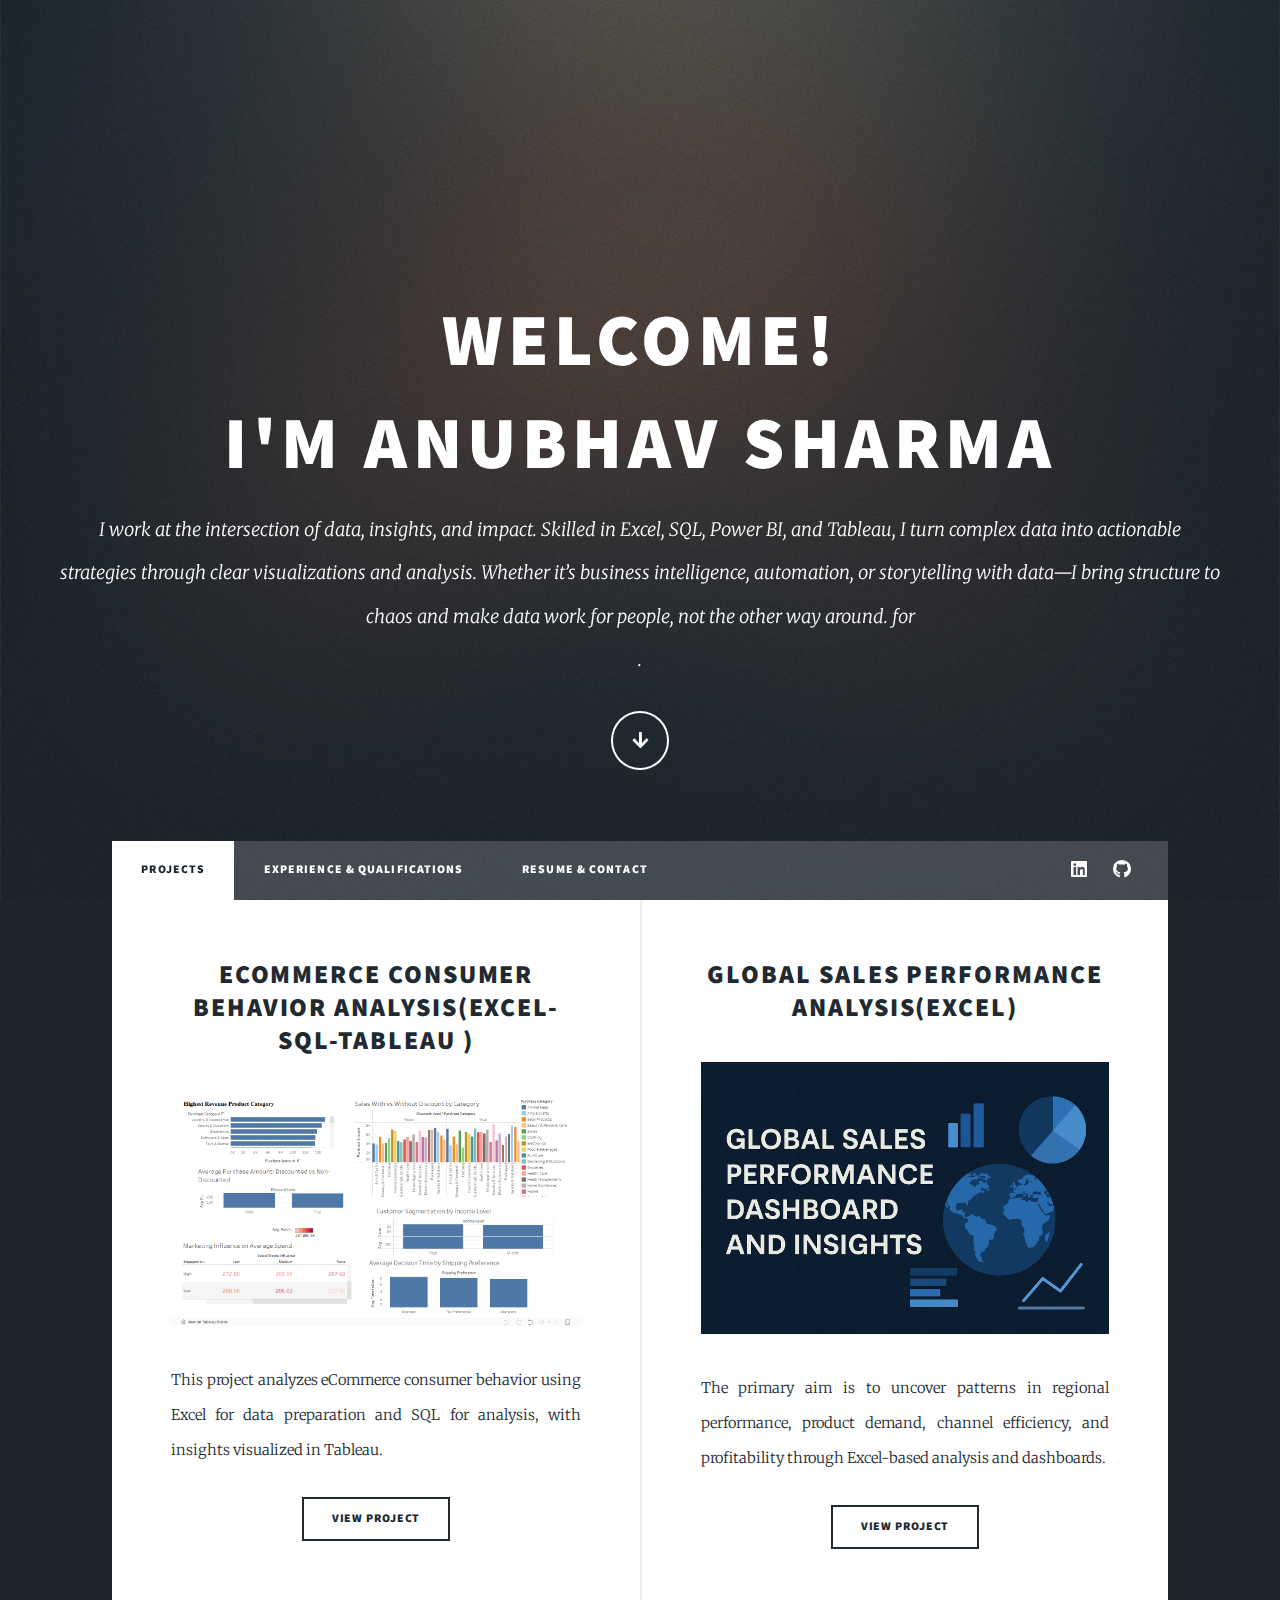
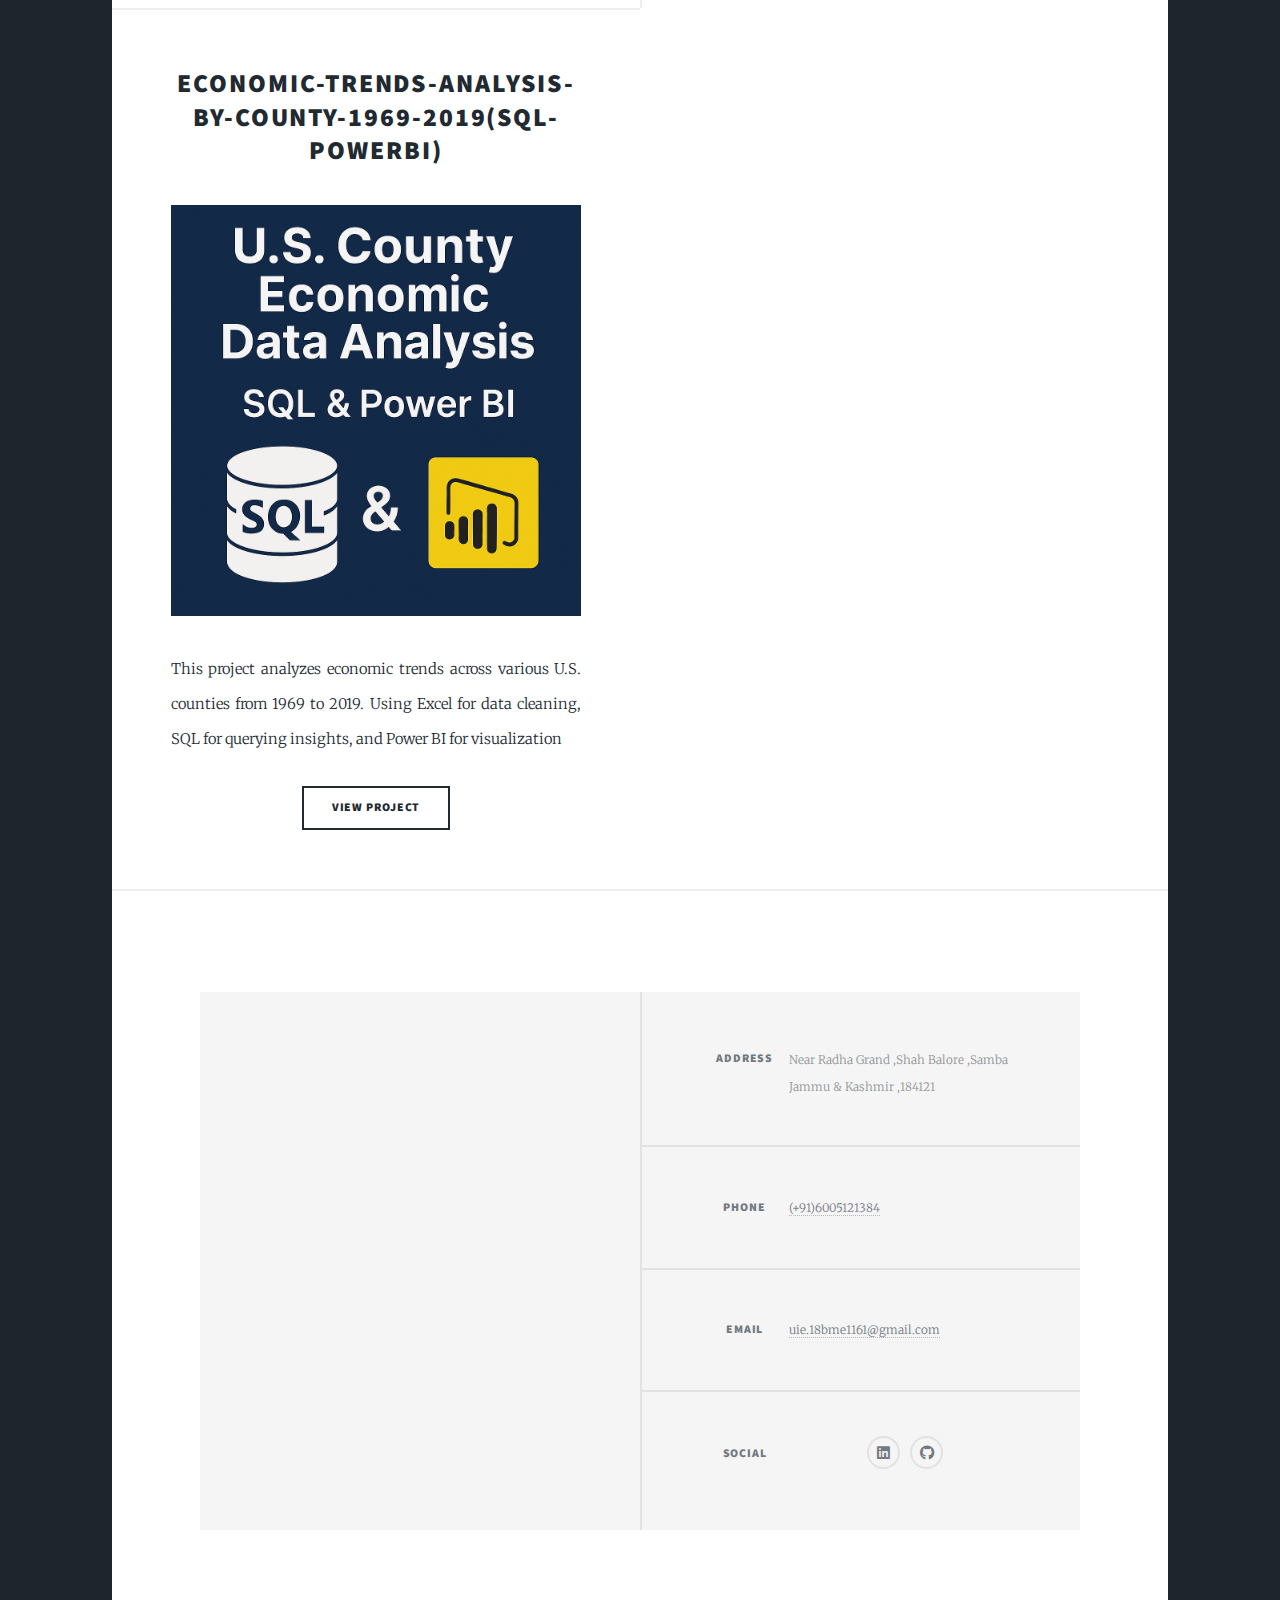
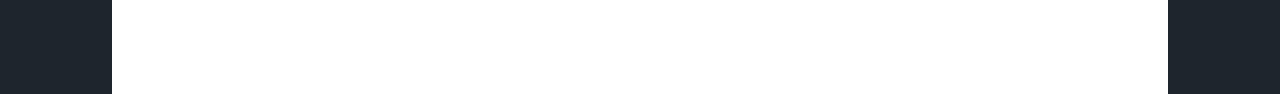
==== index.html @ 34a06479 "Update index.html" ====
<!DOCTYPE HTML>
<!--
	Massively by HTML5 UP
	html5up.net | @ajlkn
	Free for personal and commercial use under the CCA 3.0 license (html5up.net/license)
-->
<html>
	<head>
		<title>Anubhav Sharma's Portfolio</title>
		<meta charset="utf-8" />
		<meta name="viewport" content="width=device-width, initial-scale=1, user-scalable=no" />
		<link rel="stylesheet" href="assets/css/main.css" />
		<noscript><link rel="stylesheet" href="assets/css/noscript.css" /></noscript>
	</head>
	<body class="is-preload">

		<!-- Wrapper -->
			<div id="wrapper" class="fade-in">

				<!-- Intro -->
					<div id="intro">
						<h1>Welcome! <br />
							
							</h1>
							<h1> I'm Anubhav Sharma<br />
							
							</h1>
						
						<p>I work at the intersection of data, insights, and impact.
							Skilled in Excel, SQL, Power BI, and Tableau, I turn complex data into actionable strategies through clear visualizations and analysis.
							Whether it’s business intelligence, automation, or storytelling with data—I bring structure to chaos and make data work for people, not the other way around.
 <a href=""></a> for <a href=""></a><br />
						<a href=""></a>.</p>
						<ul class="actions">
							<li><a href="#header" class="button icon solid solo fa-arrow-down scrolly">Continue</a></li>
						</ul>
					</div>

				<!-- Header -->
					<header id="header">
						<a href="index.html" class="logo">Portfolio</a>
					</header>

				<!-- Nav -->
					<nav id="nav">
						<ul class="links">
							<li class="active"><a href="index.html">Projects</a></li>
							<li><a href="generic.html">Experience & Qualifications</a></li>
							<li><a href="elements.html">Resume & Contact</a></li>
						</ul>
						<ul class="icons">
							<li>
								<a href="www.linkedin.com/in/anubhav-sharma-b0610a200

								" target="_blank" class="icon brands alt fa-linkedin">
								  <span class="label">LinkedIn</span>
								</a>
							  </li>
							  
							<li><a href="https://github.com/anubhavsharma-cmd" class="icon brands alt fa-github"><span class="label">GitHub</span></a></li>
						
						</ul>
					</nav>

				<!-- Main -->
					<div id="main">


						<!-- Posts -->
							<section class="posts">
								<article>
									<header>
									
										<h2><a href="https://github.com/anubhavsharma-cmd/E-commerce-Sales-Analysis">Ecommerce Consumer Behavior Analysis(Excel-SQL-Tableau )<br /></a></h2>
									</header>
									<a href="https://github.com/anubhavsharma-cmd/E-commerce-Sales-Analysis" class="image fit"><img src="images/Dashboard.png" alt="" /></a>
									<p>This project analyzes eCommerce consumer behavior using Excel for data preparation and SQL for analysis, with insights visualized in Tableau.</p>
									<ul class="actions special">
										<li><a href="https://github.com/anubhavsharma-cmd/E-commerce-Sales-Analysis" class="button">View Project</a></li>
									</ul>
								</article>
								<article>
									<header>
										<h2><a href="https://github.com/anubhavsharma-cmd/anubhavsharma-cmd-Global-Sales-Performance-Analysis">Global Sales Performance Analysis(Excel)<br /></a></h2>
									</header>
									<a href="https://github.com/anubhavsharma-cmd/anubhavsharma-cmd-Global-Sales-Performance-Analysis" class="image fit"><img src="images/SalesData.png" alt="" /></a>
									<p>The primary aim is to uncover patterns in regional performance, product demand, channel efficiency, and profitability through Excel-based analysis and dashboards.</p>
									<ul class="actions special">
										<li><a href="https://github.com/anubhavsharma-cmd/anubhavsharma-cmd-Global-Sales-Performance-Analysis" class="button">View Project</a></li>
									</ul>
								</article>
								<article>
									<header>
										<h2><a href="https://github.com/anubhavsharma-cmd/Economic-Trends-Analysis-by-County-1969-2019-/tree/main">Economic-Trends-Analysis-by-County-1969-2019(SQL-PowerBI)
											<br />
										</a></h2>
									</header>
									<a href="https://github.com/anubhavsharma-cmd/Economic-Trends-Analysis-by-County-1969-2019-/tree/main" class="image fit"><img src="images/profile_by_county_1969_2019.png" alt="" /></a>
									<p>This project analyzes economic trends across various U.S. counties from 1969 to 2019. Using Excel for data cleaning, SQL for querying insights, and Power BI for visualization</p>
									<ul class="actions special">
										<li><a href="https://github.com/anubhavsharma-cmd/Economic-Trends-Analysis-by-County-1969-2019-/tree/main" class="button">View Project</a></li>
									</ul>
								</article>
										</section>

						<!-- Footer -->
							<footer>
								<div class="pagination">
									<!--<a href="#" class="previous">Prev</a>-->
									

					</div>

				<!-- Footer -->
					<footer id="footer">
						<section>
						</section>
						<section class="split contact">
							<section class="alt">
								<h3>Address</h3>
								<p>Near Radha Grand ,Shah Balore ,Samba<br />
								Jammu & Kashmir ,184121</p>
							</section>
							<section>
								<h3>Phone</h3>
								<p><a href="#">(+91)6005121384</a></p>
							</section>
							<section>
								<h3>Email</h3>
								<p><a href="#">uie.18bme1161@gmail.com</a></p>
							</section>
							<section>
								<h3>Social</h3>
								<ul class="icons alt">
									<li>
										<a href="www.linkedin.com/in/anubhav-sharma-b0610a200

										" target="_blank" class="icon brands alt fa-linkedin">
										  <span class="label">LinkedIn</span>
										</a>
									  </li>
									  
									<li><a href="https://github.com/anubhavsharma-cmd" class="icon brands alt fa-github"><span class="label">GitHub</span></a></li>
									
								</ul>
							</section>
						</section>
					</footer>

				<!-- Copyright -->
					<div id="copyright">
						<ul><li>&copy; Untitled</li><li>Design: <a href=""></a></li></ul>
					</div>

			</div>

		<!-- Scripts -->
			<script src="assets/js/jquery.min.js"></script>
			<script src="assets/js/jquery.scrollex.min.js"></script>
			<script src="assets/js/jquery.scrolly.min.js"></script>
			<script src="assets/js/browser.min.js"></script>
			<script src="assets/js/breakpoints.min.js"></script>
			<script src="assets/js/util.js"></script>
			<script src="assets/js/main.js"></script>

	</body>
</html>
---- assets/css/main.css ----
@import url(fontawesome-all.min.css);
@import url("https://fonts.googleapis.com/css?family=Merriweather:300,700,300italic,700italic|Source+Sans+Pro:900");

/*
	Massively by HTML5 UP
	html5up.net | @ajlkn
	Free for personal and commercial use under the CCA 3.0 license (html5up.net/license)
*/

html, body, div, span, applet, object,
iframe, h1, h2, h3, h4, h5, h6, p, blockquote,
pre, a, abbr, acronym, address, big, cite,
code, del, dfn, em, img, ins, kbd, q, s, samp,
small, strike, strong, sub, sup, tt, var, b,
u, i, center, dl, dt, dd, ol, ul, li, fieldset,
form, label, legend, table, caption, tbody,
tfoot, thead, tr, th, td, article, aside,
canvas, details, embed, figure, figcaption,
footer, header, hgroup, menu, nav, output, ruby,
section, summary, time, mark, audio, video {
	margin: 0;
	padding: 0;
	border: 0;
	font-size: 100%;
	font: inherit;
	vertical-align: baseline;}

article, aside, details, figcaption, figure,
footer, header, hgroup, menu, nav, section {
	display: block;}

body {
	line-height: 1;
}

ol, ul {
	list-style: none;
}

blockquote, q {
	quotes: none;
}

	blockquote:before, blockquote:after, q:before, q:after {
		content: '';
		content: none;
	}

table {
	border-collapse: collapse;
	border-spacing: 0;
}

body {
	-webkit-text-size-adjust: none;
}

mark {
	background-color: transparent;
	color: inherit;
}

input::-moz-focus-inner {
	border: 0;
	padding: 0;
}

input, select, textarea {
	-moz-appearance: none;
	-webkit-appearance: none;
	-ms-appearance: none;
	appearance: none;
}

/* Basic */

	@-ms-viewport {
		width: device-width;
	}

	body {
		-ms-overflow-style: scrollbar;
	}

	@media screen and (max-width: 480px) {

		html, body {
			min-width: 320px;
		}

	}

	html {
		box-sizing: border-box;
	}

	*, *:before, *:after {
		box-sizing: inherit;
	}

	body {
		background-color: #1e252d;
	}

		body.is-preload *, body.is-preload *:before, body.is-preload *:after {
			-moz-animation: none !important;
			-webkit-animation: none !important;
			-ms-animation: none !important;
			animation: none !important;
			-moz-transition: none !important;
			-webkit-transition: none !important;
			-ms-transition: none !important;
			transition: none !important;
		}

/* Type */

	html {
		font-size: 16pt;
	}

		@media screen and (max-width: 1680px) {

			html {
				font-size: 12pt;
			}

		}

		@media screen and (max-width: 1280px) {

			html {
				font-size: 11pt;
			}

		}

		@media screen and (max-width: 360px) {

			html {
				font-size: 10pt;
			}

		}

	body {
		color: #212931;
	}

	body, input, select, textarea {
		font-family: "Merriweather", Georgia, serif;
		font-weight: 300;
		font-size: 1rem;
		line-height: 2.375;
	}

	a {
		-moz-transition: color 0.2s ease-in-out, background-color 0.2s ease-in-out, border-color 0.2s ease-in-out, box-shadow 0.2s ease-in-out;
		-webkit-transition: color 0.2s ease-in-out, background-color 0.2s ease-in-out, border-color 0.2s ease-in-out, box-shadow 0.2s ease-in-out;
		-ms-transition: color 0.2s ease-in-out, background-color 0.2s ease-in-out, border-color 0.2s ease-in-out, box-shadow 0.2s ease-in-out;
		transition: color 0.2s ease-in-out, background-color 0.2s ease-in-out, border-color 0.2s ease-in-out, box-shadow 0.2s ease-in-out;
		border-bottom: dotted 1px;
		text-decoration: none;
	}

		a:hover {
			border-bottom-color: transparent;
		}

	strong, b {
		font-weight: 600;
	}

	em, i {
		font-style: italic;
	}

	p {
		text-align: justify;
		margin: 0 0 2rem 0;
	}

	h1, h2, h3, h4, h5, h6 {
		font-family: "Source Sans Pro", Helvetica, sans-serif;
		font-weight: 900;
		line-height: 1.5;
		letter-spacing: 0.075em;
		text-transform: uppercase;
		margin: 0 0 1rem 0;
	}

		h1 a, h2 a, h3 a, h4 a, h5 a, h6 a {
			border-bottom: 0;
			color: inherit;
			text-decoration: none;
		}

	h1 {
		font-size: 4rem;
		line-height: 1.1;
		margin: 0 0 2rem 0;
	}

	h2 {
		font-size: 1.75rem;
		line-height: 1.3;
		margin: 0 0 1.5rem 0;
	}

	h3 {
		font-size: 1.25rem;
		margin: 0 0 1.5rem 0;
	}

	h4 {
		font-size: 1rem;
	}

	h5 {
		font-size: 0.9rem;
	}

	h6 {
		font-size: 0.8rem;
	}

	sub {
		font-size: 0.8rem;
		position: relative;
		top: 0.5rem;
	}

	sup {
		font-size: 0.8rem;
		position: relative;
		top: -0.5rem;
	}

	blockquote {
		border-left: solid 4px;
		font-style: italic;
		margin: 0 0 2rem 0;
		padding: 0.5rem 0 0.5rem 2rem;
	}

	code {
		border: solid 2px;
		font-family: "Courier New", monospace;
		font-size: 0.9rem;
		margin: 0 0.25rem;
		padding: 0.25rem 0.65rem;
	}

	pre {
		-webkit-overflow-scrolling: touch;
		font-family: "Courier New", monospace;
		font-size: 0.9rem;
		margin: 0 0 2rem 0;
	}

		pre code {
			display: block;
			line-height: 1.75;
			padding: 1rem 1.5rem;
			overflow-x: auto;
		}

	hr {
		border: 0;
		border-bottom: solid 2px;
		margin: 3rem 0;
	}

		hr.major {
			margin: 5rem 0;
		}

	.align-left {
		text-align: left;
	}

	.align-center {
		text-align: center;
	}

	.align-right {
		text-align: right;
	}

	input, select, textarea {
		color: #212931;
	}

	a {
		color: #212931;
		border-bottom-color: rgba(33, 41, 49, 0.5);
	}

		a:hover {
			border-bottom-color: transparent;
			color: #18bfef !important;
		}

	strong, b {
		color: #212931;
	}

	h1, h2, h3, h4, h5, h6 {
		color: #212931;
	}

	blockquote {
		border-left-color: #eeeeee;
	}

	code {
		background: rgba(220, 220, 220, 0.25);
		border-color: #eeeeee;
	}

	hr {
		border-bottom-color: #eeeeee;
	}

/* Row */

	.row {
		display: flex;
		flex-wrap: wrap;
		box-sizing: border-box;
		align-items: stretch;
	}

		.row > * {
			box-sizing: border-box;
		}

		.row.gtr-uniform > * > :last-child {
			margin-bottom: 0;
		}

		.row.aln-left {
			justify-content: flex-start;
		}

		.row.aln-center {
			justify-content: center;
		}

		.row.aln-right {
			justify-content: flex-end;
		}

		.row.aln-top {
			align-items: flex-start;
		}

		.row.aln-middle {
			align-items: center;
		}

		.row.aln-bottom {
			align-items: flex-end;
		}

		.row > .imp {
			order: -1;
		}

		.row > .col-1 {
			width: 8.33333%;
		}

		.row > .off-1 {
			margin-left: 8.33333%;
		}

		.row > .col-2 {
			width: 16.66667%;
		}

		.row > .off-2 {
			margin-left: 16.66667%;
		}

		.row > .col-3 {
			width: 25%;
		}

		.row > .off-3 {
			margin-left: 25%;
		}

		.row > .col-4 {
			width: 33.33333%;
		}

		.row > .off-4 {
			margin-left: 33.33333%;
		}

		.row > .col-5 {
			width: 41.66667%;
		}

		.row > .off-5 {
			margin-left: 41.66667%;
		}

		.row > .col-6 {
			width: 50%;
		}

		.row > .off-6 {
			margin-left: 50%;
		}

		.row > .col-7 {
			width: 58.33333%;
		}

		.row > .off-7 {
			margin-left: 58.33333%;
		}

		.row > .col-8 {
			width: 66.66667%;
		}

		.row > .off-8 {
			margin-left: 66.66667%;
		}

		.row > .col-9 {
			width: 75%;
		}

		.row > .off-9 {
			margin-left: 75%;
		}

		.row > .col-10 {
			width: 83.33333%;
		}

		.row > .off-10 {
			margin-left: 83.33333%;
		}

		.row > .col-11 {
			width: 91.66667%;
		}

		.row > .off-11 {
			margin-left: 91.66667%;
		}

		.row > .col-12 {
			width: 100%;
		}

		.row > .off-12 {
			margin-left: 100%;
		}

		.row.gtr-0 {
			margin-top: 0;
			margin-left: 0rem;
		}

			.row.gtr-0 > * {
				padding: 0 0 0 0rem;
			}

			.row.gtr-0.gtr-uniform {
				margin-top: 0rem;
			}

				.row.gtr-0.gtr-uniform > * {
					padding-top: 0rem;
				}

		.row.gtr-25 {
			margin-top: 0;
			margin-left: -0.375rem;
		}

			.row.gtr-25 > * {
				padding: 0 0 0 0.375rem;
			}

			.row.gtr-25.gtr-uniform {
				margin-top: -0.375rem;
			}

				.row.gtr-25.gtr-uniform > * {
					padding-top: 0.375rem;
				}

		.row.gtr-50 {
			margin-top: 0;
			margin-left: -0.75rem;
		}

			.row.gtr-50 > * {
				padding: 0 0 0 0.75rem;
			}

			.row.gtr-50.gtr-uniform {
				margin-top: -0.75rem;
			}

				.row.gtr-50.gtr-uniform > * {
					padding-top: 0.75rem;
				}

		.row {
			margin-top: 0;
			margin-left: -1.5rem;
		}

			.row > * {
				padding: 0 0 0 1.5rem;
			}

			.row.gtr-uniform {
				margin-top: -1.5rem;
			}

				.row.gtr-uniform > * {
					padding-top: 1.5rem;
				}

		.row.gtr-150 {
			margin-top: 0;
			margin-left: -2.25rem;
		}

			.row.gtr-150 > * {
				padding: 0 0 0 2.25rem;
			}

			.row.gtr-150.gtr-uniform {
				margin-top: -2.25rem;
			}

				.row.gtr-150.gtr-uniform > * {
					padding-top: 2.25rem;
				}

		.row.gtr-200 {
			margin-top: 0;
			margin-left: -3rem;
		}

			.row.gtr-200 > * {
				padding: 0 0 0 3rem;
			}

			.row.gtr-200.gtr-uniform {
				margin-top: -3rem;
			}

				.row.gtr-200.gtr-uniform > * {
					padding-top: 3rem;
				}

		@media screen and (max-width: 1680px) {

			.row {
				display: flex;
				flex-wrap: wrap;
				box-sizing: border-box;
				align-items: stretch;
			}

				.row > * {
					box-sizing: border-box;
				}

				.row.gtr-uniform > * > :last-child {
					margin-bottom: 0;
				}

				.row.aln-left {
					justify-content: flex-start;
				}

				.row.aln-center {
					justify-content: center;
				}

				.row.aln-right {
					justify-content: flex-end;
				}

				.row.aln-top {
					align-items: flex-start;
				}

				.row.aln-middle {
					align-items: center;
				}

				.row.aln-bottom {
					align-items: flex-end;
				}

				.row > .imp-xlarge {
					order: -1;
				}

				.row > .col-1-xlarge {
					width: 8.33333%;
				}

				.row > .off-1-xlarge {
					margin-left: 8.33333%;
				}

				.row > .col-2-xlarge {
					width: 16.66667%;
				}

				.row > .off-2-xlarge {
					margin-left: 16.66667%;
				}

				.row > .col-3-xlarge {
					width: 25%;
				}

				.row > .off-3-xlarge {
					margin-left: 25%;
				}

				.row > .col-4-xlarge {
					width: 33.33333%;
				}

				.row > .off-4-xlarge {
					margin-left: 33.33333%;
				}

				.row > .col-5-xlarge {
					width: 41.66667%;
				}

				.row > .off-5-xlarge {
					margin-left: 41.66667%;
				}

				.row > .col-6-xlarge {
					width: 50%;
				}

				.row > .off-6-xlarge {
					margin-left: 50%;
				}

				.row > .col-7-xlarge {
					width: 58.33333%;
				}

				.row > .off-7-xlarge {
					margin-left: 58.33333%;
				}

				.row > .col-8-xlarge {
					width: 66.66667%;
				}

				.row > .off-8-xlarge {
					margin-left: 66.66667%;
				}

				.row > .col-9-xlarge {
					width: 75%;
				}

				.row > .off-9-xlarge {
					margin-left: 75%;
				}

				.row > .col-10-xlarge {
					width: 83.33333%;
				}

				.row > .off-10-xlarge {
					margin-left: 83.33333%;
				}

				.row > .col-11-xlarge {
					width: 91.66667%;
				}

				.row > .off-11-xlarge {
					margin-left: 91.66667%;
				}

				.row > .col-12-xlarge {
					width: 100%;
				}

				.row > .off-12-xlarge {
					margin-left: 100%;
				}

				.row.gtr-0 {
					margin-top: 0;
					margin-left: 0rem;
				}

					.row.gtr-0 > * {
						padding: 0 0 0 0rem;
					}

					.row.gtr-0.gtr-uniform {
						margin-top: 0rem;
					}

						.row.gtr-0.gtr-uniform > * {
							padding-top: 0rem;
						}

				.row.gtr-25 {
					margin-top: 0;
					margin-left: -0.375rem;
				}

					.row.gtr-25 > * {
						padding: 0 0 0 0.375rem;
					}

					.row.gtr-25.gtr-uniform {
						margin-top: -0.375rem;
					}

						.row.gtr-25.gtr-uniform > * {
							padding-top: 0.375rem;
						}

				.row.gtr-50 {
					margin-top: 0;
					margin-left: -0.75rem;
				}

					.row.gtr-50 > * {
						padding: 0 0 0 0.75rem;
					}

					.row.gtr-50.gtr-uniform {
						margin-top: -0.75rem;
					}

						.row.gtr-50.gtr-uniform > * {
							padding-top: 0.75rem;
						}

				.row {
					margin-top: 0;
					margin-left: -1.5rem;
				}

					.row > * {
						padding: 0 0 0 1.5rem;
					}

					.row.gtr-uniform {
						margin-top: -1.5rem;
					}

						.row.gtr-uniform > * {
							padding-top: 1.5rem;
						}

				.row.gtr-150 {
					margin-top: 0;
					margin-left: -2.25rem;
				}

					.row.gtr-150 > * {
						padding: 0 0 0 2.25rem;
					}

					.row.gtr-150.gtr-uniform {
						margin-top: -2.25rem;
					}

						.row.gtr-150.gtr-uniform > * {
							padding-top: 2.25rem;
						}

				.row.gtr-200 {
					margin-top: 0;
					margin-left: -3rem;
				}

					.row.gtr-200 > * {
						padding: 0 0 0 3rem;
					}

					.row.gtr-200.gtr-uniform {
						margin-top: -3rem;
					}

						.row.gtr-200.gtr-uniform > * {
							padding-top: 3rem;
						}

		}

		@media screen and (max-width: 1280px) {

			.row {
				display: flex;
				flex-wrap: wrap;
				box-sizing: border-box;
				align-items: stretch;
			}

				.row > * {
					box-sizing: border-box;
				}

				.row.gtr-uniform > * > :last-child {
					margin-bottom: 0;
				}

				.row.aln-left {
					justify-content: flex-start;
				}

				.row.aln-center {
					justify-content: center;
				}

				.row.aln-right {
					justify-content: flex-end;
				}

				.row.aln-top {
					align-items: flex-start;
				}

				.row.aln-middle {
					align-items: center;
				}

				.row.aln-bottom {
					align-items: flex-end;
				}

				.row > .imp-large {
					order: -1;
				}

				.row > .col-1-large {
					width: 8.33333%;
				}

				.row > .off-1-large {
					margin-left: 8.33333%;
				}

				.row > .col-2-large {
					width: 16.66667%;
				}

				.row > .off-2-large {
					margin-left: 16.66667%;
				}

				.row > .col-3-large {
					width: 25%;
				}

				.row > .off-3-large {
					margin-left: 25%;
				}

				.row > .col-4-large {
					width: 33.33333%;
				}

				.row > .off-4-large {
					margin-left: 33.33333%;
				}

				.row > .col-5-large {
					width: 41.66667%;
				}

				.row > .off-5-large {
					margin-left: 41.66667%;
				}

				.row > .col-6-large {
					width: 50%;
				}

				.row > .off-6-large {
					margin-left: 50%;
				}

				.row > .col-7-large {
					width: 58.33333%;
				}

				.row > .off-7-large {
					margin-left: 58.33333%;
				}

				.row > .col-8-large {
					width: 66.66667%;
				}

				.row > .off-8-large {
					margin-left: 66.66667%;
				}

				.row > .col-9-large {
					width: 75%;
				}

				.row > .off-9-large {
					margin-left: 75%;
				}

				.row > .col-10-large {
					width: 83.33333%;
				}

				.row > .off-10-large {
					margin-left: 83.33333%;
				}

				.row > .col-11-large {
					width: 91.66667%;
				}

				.row > .off-11-large {
					margin-left: 91.66667%;
				}

				.row > .col-12-large {
					width: 100%;
				}

				.row > .off-12-large {
					margin-left: 100%;
				}

				.row.gtr-0 {
					margin-top: 0;
					margin-left: 0rem;
				}

					.row.gtr-0 > * {
						padding: 0 0 0 0rem;
					}

					.row.gtr-0.gtr-uniform {
						margin-top: 0rem;
					}

						.row.gtr-0.gtr-uniform > * {
							padding-top: 0rem;
						}

				.row.gtr-25 {
					margin-top: 0;
					margin-left: -0.375rem;
				}

					.row.gtr-25 > * {
						padding: 0 0 0 0.375rem;
					}

					.row.gtr-25.gtr-uniform {
						margin-top: -0.375rem;
					}

						.row.gtr-25.gtr-uniform > * {
							padding-top: 0.375rem;
						}

				.row.gtr-50 {
					margin-top: 0;
					margin-left: -0.75rem;
				}

					.row.gtr-50 > * {
						padding: 0 0 0 0.75rem;
					}

					.row.gtr-50.gtr-uniform {
						margin-top: -0.75rem;
					}

						.row.gtr-50.gtr-uniform > * {
							padding-top: 0.75rem;
						}

				.row {
					margin-top: 0;
					margin-left: -1.5rem;
				}

					.row > * {
						padding: 0 0 0 1.5rem;
					}

					.row.gtr-uniform {
						margin-top: -1.5rem;
					}

						.row.gtr-uniform > * {
							padding-top: 1.5rem;
						}

				.row.gtr-150 {
					margin-top: 0;
					margin-left: -2.25rem;
				}

					.row.gtr-150 > * {
						padding: 0 0 0 2.25rem;
					}

					.row.gtr-150.gtr-uniform {
						margin-top: -2.25rem;
					}

						.row.gtr-150.gtr-uniform > * {
							padding-top: 2.25rem;
						}

				.row.gtr-200 {
					margin-top: 0;
					margin-left: -3rem;
				}

					.row.gtr-200 > * {
						padding: 0 0 0 3rem;
					}

					.row.gtr-200.gtr-uniform {
						margin-top: -3rem;
					}

						.row.gtr-200.gtr-uniform > * {
							padding-top: 3rem;
						}

		}

		@media screen and (max-width: 980px) {

			.row {
				display: flex;
				flex-wrap: wrap;
				box-sizing: border-box;
				align-items: stretch;
			}

				.row > * {
					box-sizing: border-box;
				}

				.row.gtr-uniform > * > :last-child {
					margin-bottom: 0;
				}

				.row.aln-left {
					justify-content: flex-start;
				}

				.row.aln-center {
					justify-content: center;
				}

				.row.aln-right {
					justify-content: flex-end;
				}

				.row.aln-top {
					align-items: flex-start;
				}

				.row.aln-middle {
					align-items: center;
				}

				.row.aln-bottom {
					align-items: flex-end;
				}

				.row > .imp-medium {
					order: -1;
				}

				.row > .col-1-medium {
					width: 8.33333%;
				}

				.row > .off-1-medium {
					margin-left: 8.33333%;
				}

				.row > .col-2-medium {
					width: 16.66667%;
				}

				.row > .off-2-medium {
					margin-left: 16.66667%;
				}

				.row > .col-3-medium {
					width: 25%;
				}

				.row > .off-3-medium {
					margin-left: 25%;
				}

				.row > .col-4-medium {
					width: 33.33333%;
				}

				.row > .off-4-medium {
					margin-left: 33.33333%;
				}

				.row > .col-5-medium {
					width: 41.66667%;
				}

				.row > .off-5-medium {
					margin-left: 41.66667%;
				}

				.row > .col-6-medium {
					width: 50%;
				}

				.row > .off-6-medium {
					margin-left: 50%;
				}

				.row > .col-7-medium {
					width: 58.33333%;
				}

				.row > .off-7-medium {
					margin-left: 58.33333%;
				}

				.row > .col-8-medium {
					width: 66.66667%;
				}

				.row > .off-8-medium {
					margin-left: 66.66667%;
				}

				.row > .col-9-medium {
					width: 75%;
				}

				.row > .off-9-medium {
					margin-left: 75%;
				}

				.row > .col-10-medium {
					width: 83.33333%;
				}

				.row > .off-10-medium {
					margin-left: 83.33333%;
				}

				.row > .col-11-medium {
					width: 91.66667%;
				}

				.row > .off-11-medium {
					margin-left: 91.66667%;
				}

				.row > .col-12-medium {
					width: 100%;
				}

				.row > .off-12-medium {
					margin-left: 100%;
				}

				.row.gtr-0 {
					margin-top: 0;
					margin-left: 0rem;
				}

					.row.gtr-0 > * {
						padding: 0 0 0 0rem;
					}

					.row.gtr-0.gtr-uniform {
						margin-top: 0rem;
					}

						.row.gtr-0.gtr-uniform > * {
							padding-top: 0rem;
						}

				.row.gtr-25 {
					margin-top: 0;
					margin-left: -0.375rem;
				}

					.row.gtr-25 > * {
						padding: 0 0 0 0.375rem;
					}

					.row.gtr-25.gtr-uniform {
						margin-top: -0.375rem;
					}

						.row.gtr-25.gtr-uniform > * {
							padding-top: 0.375rem;
						}

				.row.gtr-50 {
					margin-top: 0;
					margin-left: -0.75rem;
				}

					.row.gtr-50 > * {
						padding: 0 0 0 0.75rem;
					}

					.row.gtr-50.gtr-uniform {
						margin-top: -0.75rem;
					}

						.row.gtr-50.gtr-uniform > * {
							padding-top: 0.75rem;
						}

				.row {
					margin-top: 0;
					margin-left: -1.5rem;
				}

					.row > * {
						padding: 0 0 0 1.5rem;
					}

					.row.gtr-uniform {
						margin-top: -1.5rem;
					}

						.row.gtr-uniform > * {
							padding-top: 1.5rem;
						}

				.row.gtr-150 {
					margin-top: 0;
					margin-left: -2.25rem;
				}

					.row.gtr-150 > * {
						padding: 0 0 0 2.25rem;
					}

					.row.gtr-150.gtr-uniform {
						margin-top: -2.25rem;
					}

						.row.gtr-150.gtr-uniform > * {
							padding-top: 2.25rem;
						}

				.row.gtr-200 {
					margin-top: 0;
					margin-left: -3rem;
				}

					.row.gtr-200 > * {
						padding: 0 0 0 3rem;
					}

					.row.gtr-200.gtr-uniform {
						margin-top: -3rem;
					}

						.row.gtr-200.gtr-uniform > * {
							padding-top: 3rem;
						}

		}

		@media screen and (max-width: 736px) {

			.row {
				display: flex;
				flex-wrap: wrap;
				box-sizing: border-box;
				align-items: stretch;
			}

				.row > * {
					box-sizing: border-box;
				}

				.row.gtr-uniform > * > :last-child {
					margin-bottom: 0;
				}

				.row.aln-left {
					justify-content: flex-start;
				}

				.row.aln-center {
					justify-content: center;
				}

				.row.aln-right {
					justify-content: flex-end;
				}

				.row.aln-top {
					align-items: flex-start;
				}

				.row.aln-middle {
					align-items: center;
				}

				.row.aln-bottom {
					align-items: flex-end;
				}

				.row > .imp-small {
					order: -1;
				}

				.row > .col-1-small {
					width: 8.33333%;
				}

				.row > .off-1-small {
					margin-left: 8.33333%;
				}

				.row > .col-2-small {
					width: 16.66667%;
				}

				.row > .off-2-small {
					margin-left: 16.66667%;
				}

				.row > .col-3-small {
					width: 25%;
				}

				.row > .off-3-small {
					margin-left: 25%;
				}

				.row > .col-4-small {
					width: 33.33333%;
				}

				.row > .off-4-small {
					margin-left: 33.33333%;
				}

				.row > .col-5-small {
					width: 41.66667%;
				}

				.row > .off-5-small {
					margin-left: 41.66667%;
				}

				.row > .col-6-small {
					width: 50%;
				}

				.row > .off-6-small {
					margin-left: 50%;
				}

				.row > .col-7-small {
					width: 58.33333%;
				}

				.row > .off-7-small {
					margin-left: 58.33333%;
				}

				.row > .col-8-small {
					width: 66.66667%;
				}

				.row > .off-8-small {
					margin-left: 66.66667%;
				}

				.row > .col-9-small {
					width: 75%;
				}

				.row > .off-9-small {
					margin-left: 75%;
				}

				.row > .col-10-small {
					width: 83.33333%;
				}

				.row > .off-10-small {
					margin-left: 83.33333%;
				}

				.row > .col-11-small {
					width: 91.66667%;
				}

				.row > .off-11-small {
					margin-left: 91.66667%;
				}

				.row > .col-12-small {
					width: 100%;
				}

				.row > .off-12-small {
					margin-left: 100%;
				}

				.row.gtr-0 {
					margin-top: 0;
					margin-left: 0rem;
				}

					.row.gtr-0 > * {
						padding: 0 0 0 0rem;
					}

					.row.gtr-0.gtr-uniform {
						margin-top: 0rem;
					}

						.row.gtr-0.gtr-uniform > * {
							padding-top: 0rem;
						}

				.row.gtr-25 {
					margin-top: 0;
					margin-left: -0.375rem;
				}

					.row.gtr-25 > * {
						padding: 0 0 0 0.375rem;
					}

					.row.gtr-25.gtr-uniform {
						margin-top: -0.375rem;
					}

						.row.gtr-25.gtr-uniform > * {
							padding-top: 0.375rem;
						}

				.row.gtr-50 {
					margin-top: 0;
					margin-left: -0.75rem;
				}

					.row.gtr-50 > * {
						padding: 0 0 0 0.75rem;
					}

					.row.gtr-50.gtr-uniform {
						margin-top: -0.75rem;
					}

						.row.gtr-50.gtr-uniform > * {
							padding-top: 0.75rem;
						}

				.row {
					margin-top: 0;
					margin-left: -1.5rem;
				}

					.row > * {
						padding: 0 0 0 1.5rem;
					}

					.row.gtr-uniform {
						margin-top: -1.5rem;
					}

						.row.gtr-uniform > * {
							padding-top: 1.5rem;
						}

				.row.gtr-150 {
					margin-top: 0;
					margin-left: -2.25rem;
				}

					.row.gtr-150 > * {
						padding: 0 0 0 2.25rem;
					}

					.row.gtr-150.gtr-uniform {
						margin-top: -2.25rem;
					}

						.row.gtr-150.gtr-uniform > * {
							padding-top: 2.25rem;
						}

				.row.gtr-200 {
					margin-top: 0;
					margin-left: -3rem;
				}

					.row.gtr-200 > * {
						padding: 0 0 0 3rem;
					}

					.row.gtr-200.gtr-uniform {
						margin-top: -3rem;
					}

						.row.gtr-200.gtr-uniform > * {
							padding-top: 3rem;
						}

		}

		@media screen and (max-width: 480px) {

			.row {
				display: flex;
				flex-wrap: wrap;
				box-sizing: border-box;
				align-items: stretch;
			}

				.row > * {
					box-sizing: border-box;
				}

				.row.gtr-uniform > * > :last-child {
					margin-bottom: 0;
				}

				.row.aln-left {
					justify-content: flex-start;
				}

				.row.aln-center {
					justify-content: center;
				}

				.row.aln-right {
					justify-content: flex-end;
				}

				.row.aln-top {
					align-items: flex-start;
				}

				.row.aln-middle {
					align-items: center;
				}

				.row.aln-bottom {
					align-items: flex-end;
				}

				.row > .imp-xsmall {
					order: -1;
				}

				.row > .col-1-xsmall {
					width: 8.33333%;
				}

				.row > .off-1-xsmall {
					margin-left: 8.33333%;
				}

				.row > .col-2-xsmall {
					width: 16.66667%;
				}

				.row > .off-2-xsmall {
					margin-left: 16.66667%;
				}

				.row > .col-3-xsmall {
					width: 25%;
				}

				.row > .off-3-xsmall {
					margin-left: 25%;
				}

				.row > .col-4-xsmall {
					width: 33.33333%;
				}

				.row > .off-4-xsmall {
					margin-left: 33.33333%;
				}

				.row > .col-5-xsmall {
					width: 41.66667%;
				}

				.row > .off-5-xsmall {
					margin-left: 41.66667%;
				}

				.row > .col-6-xsmall {
					width: 50%;
				}

				.row > .off-6-xsmall {
					margin-left: 50%;
				}

				.row > .col-7-xsmall {
					width: 58.33333%;
				}

				.row > .off-7-xsmall {
					margin-left: 58.33333%;
				}

				.row > .col-8-xsmall {
					width: 66.66667%;
				}

				.row > .off-8-xsmall {
					margin-left: 66.66667%;
				}

				.row > .col-9-xsmall {
					width: 75%;
				}

				.row > .off-9-xsmall {
					margin-left: 75%;
				}

				.row > .col-10-xsmall {
					width: 83.33333%;
				}

				.row > .off-10-xsmall {
					margin-left: 83.33333%;
				}

				.row > .col-11-xsmall {
					width: 91.66667%;
				}

				.row > .off-11-xsmall {
					margin-left: 91.66667%;
				}

				.row > .col-12-xsmall {
					width: 100%;
				}

				.row > .off-12-xsmall {
					margin-left: 100%;
				}

				.row.gtr-0 {
					margin-top: 0;
					margin-left: 0rem;
				}

					.row.gtr-0 > * {
						padding: 0 0 0 0rem;
					}

					.row.gtr-0.gtr-uniform {
						margin-top: 0rem;
					}

						.row.gtr-0.gtr-uniform > * {
							padding-top: 0rem;
						}

				.row.gtr-25 {
					margin-top: 0;
					margin-left: -0.375rem;
				}

					.row.gtr-25 > * {
						padding: 0 0 0 0.375rem;
					}

					.row.gtr-25.gtr-uniform {
						margin-top: -0.375rem;
					}

						.row.gtr-25.gtr-uniform > * {
							padding-top: 0.375rem;
						}

				.row.gtr-50 {
					margin-top: 0;
					margin-left: -0.75rem;
				}

					.row.gtr-50 > * {
						padding: 0 0 0 0.75rem;
					}

					.row.gtr-50.gtr-uniform {
						margin-top: -0.75rem;
					}

						.row.gtr-50.gtr-uniform > * {
							padding-top: 0.75rem;
						}

				.row {
					margin-top: 0;
					margin-left: -1.5rem;
				}

					.row > * {
						padding: 0 0 0 1.5rem;
					}

					.row.gtr-uniform {
						margin-top: -1.5rem;
					}

						.row.gtr-uniform > * {
							padding-top: 1.5rem;
						}

				.row.gtr-150 {
					margin-top: 0;
					margin-left: -2.25rem;
				}

					.row.gtr-150 > * {
						padding: 0 0 0 2.25rem;
					}

					.row.gtr-150.gtr-uniform {
						margin-top: -2.25rem;
					}

						.row.gtr-150.gtr-uniform > * {
							padding-top: 2.25rem;
						}

				.row.gtr-200 {
					margin-top: 0;
					margin-left: -3rem;
				}

					.row.gtr-200 > * {
						padding: 0 0 0 3rem;
					}

					.row.gtr-200.gtr-uniform {
						margin-top: -3rem;
					}

						.row.gtr-200.gtr-uniform > * {
							padding-top: 3rem;
						}

		}

		@media screen and (max-width: 360px) {

			.row {
				display: flex;
				flex-wrap: wrap;
				box-sizing: border-box;
				align-items: stretch;
			}

				.row > * {
					box-sizing: border-box;
				}

				.row.gtr-uniform > * > :last-child {
					margin-bottom: 0;
				}

				.row.aln-left {
					justify-content: flex-start;
				}

				.row.aln-center {
					justify-content: center;
				}

				.row.aln-right {
					justify-content: flex-end;
				}

				.row.aln-top {
					align-items: flex-start;
				}

				.row.aln-middle {
					align-items: center;
				}

				.row.aln-bottom {
					align-items: flex-end;
				}

				.row > .imp-xxsmall {
					order: -1;
				}

				.row > .col-1-xxsmall {
					width: 8.33333%;
				}

				.row > .off-1-xxsmall {
					margin-left: 8.33333%;
				}

				.row > .col-2-xxsmall {
					width: 16.66667%;
				}

				.row > .off-2-xxsmall {
					margin-left: 16.66667%;
				}

				.row > .col-3-xxsmall {
					width: 25%;
				}

				.row > .off-3-xxsmall {
					margin-left: 25%;
				}

				.row > .col-4-xxsmall {
					width: 33.33333%;
				}

				.row > .off-4-xxsmall {
					margin-left: 33.33333%;
				}

				.row > .col-5-xxsmall {
					width: 41.66667%;
				}

				.row > .off-5-xxsmall {
					margin-left: 41.66667%;
				}

				.row > .col-6-xxsmall {
					width: 50%;
				}

				.row > .off-6-xxsmall {
					margin-left: 50%;
				}

				.row > .col-7-xxsmall {
					width: 58.33333%;
				}

				.row > .off-7-xxsmall {
					margin-left: 58.33333%;
				}

				.row > .col-8-xxsmall {
					width: 66.66667%;
				}

				.row > .off-8-xxsmall {
					margin-left: 66.66667%;
				}

				.row > .col-9-xxsmall {
					width: 75%;
				}

				.row > .off-9-xxsmall {
					margin-left: 75%;
				}

				.row > .col-10-xxsmall {
					width: 83.33333%;
				}

				.row > .off-10-xxsmall {
					margin-left: 83.33333%;
				}

				.row > .col-11-xxsmall {
					width: 91.66667%;
				}

				.row > .off-11-xxsmall {
					margin-left: 91.66667%;
				}

				.row > .col-12-xxsmall {
					width: 100%;
				}

				.row > .off-12-xxsmall {
					margin-left: 100%;
				}

				.row.gtr-0 {
					margin-top: 0;
					margin-left: 0rem;
				}

					.row.gtr-0 > * {
						padding: 0 0 0 0rem;
					}

					.row.gtr-0.gtr-uniform {
						margin-top: 0rem;
					}

						.row.gtr-0.gtr-uniform > * {
							padding-top: 0rem;
						}

				.row.gtr-25 {
					margin-top: 0;
					margin-left: -0.375rem;
				}

					.row.gtr-25 > * {
						padding: 0 0 0 0.375rem;
					}

					.row.gtr-25.gtr-uniform {
						margin-top: -0.375rem;
					}

						.row.gtr-25.gtr-uniform > * {
							padding-top: 0.375rem;
						}

				.row.gtr-50 {
					margin-top: 0;
					margin-left: -0.75rem;
				}

					.row.gtr-50 > * {
						padding: 0 0 0 0.75rem;
					}

					.row.gtr-50.gtr-uniform {
						margin-top: -0.75rem;
					}

						.row.gtr-50.gtr-uniform > * {
							padding-top: 0.75rem;
						}

				.row {
					margin-top: 0;
					margin-left: -1.5rem;
				}

					.row > * {
						padding: 0 0 0 1.5rem;
					}

					.row.gtr-uniform {
						margin-top: -1.5rem;
					}

						.row.gtr-uniform > * {
							padding-top: 1.5rem;
						}

				.row.gtr-150 {
					margin-top: 0;
					margin-left: -2.25rem;
				}

					.row.gtr-150 > * {
						padding: 0 0 0 2.25rem;
					}

					.row.gtr-150.gtr-uniform {
						margin-top: -2.25rem;
					}

						.row.gtr-150.gtr-uniform > * {
							padding-top: 2.25rem;
						}

				.row.gtr-200 {
					margin-top: 0;
					margin-left: -3rem;
				}

					.row.gtr-200 > * {
						padding: 0 0 0 3rem;
					}

					.row.gtr-200.gtr-uniform {
						margin-top: -3rem;
					}

						.row.gtr-200.gtr-uniform > * {
							padding-top: 3rem;
						}

		}

/* Box */

	.box {
		border: solid 2px;
		margin-bottom: 2rem;
		padding: 1.5rem;
	}

		.box > :last-child,
		.box > :last-child > :last-child,
		.box > :last-child > :last-child > :last-child {
			margin-bottom: 0;
		}

		.box.alt {
			border: 0;
			border-radius: 0;
			padding: 0;
		}

	.box {
		border-color: #eeeeee;
	}

/* Button */

	input[type="submit"],
	input[type="reset"],
	input[type="button"],
	button,
	.button {
		-moz-appearance: none;
		-webkit-appearance: none;
		-ms-appearance: none;
		appearance: none;
		-moz-transition: background-color 0.2s ease-in-out, box-shadow 0.2s ease-in-out, color 0.2s ease-in-out;
		-webkit-transition: background-color 0.2s ease-in-out, box-shadow 0.2s ease-in-out, color 0.2s ease-in-out;
		-ms-transition: background-color 0.2s ease-in-out, box-shadow 0.2s ease-in-out, color 0.2s ease-in-out;
		transition: background-color 0.2s ease-in-out, box-shadow 0.2s ease-in-out, color 0.2s ease-in-out;
		border: 0;
		border-radius: 0;
		cursor: pointer;
		display: inline-block;
		font-family: "Source Sans Pro", Helvetica, sans-serif;
		font-size: 0.8rem;
		font-weight: 900;
		letter-spacing: 0.075em;
		height: 3rem;
		line-height: 3rem;
		padding: 0 2rem;
		text-align: center;
		text-decoration: none;
		text-transform: uppercase;
		white-space: nowrap;
	}

		input[type="submit"].icon:before,
		input[type="reset"].icon:before,
		input[type="button"].icon:before,
		button.icon:before,
		.button.icon:before {
			margin-right: 0.5rem;
		}

		input[type="submit"].icon.solo,
		input[type="reset"].icon.solo,
		input[type="button"].icon.solo,
		button.icon.solo,
		.button.icon.solo {
			position: relative;
			width: 4rem;
			height: 4rem;
			line-height: 4rem;
			border-radius: 4rem;
			text-indent: 4rem;
			overflow: hidden;
			padding: 0;
			white-space: nowrap;
		}

			input[type="submit"].icon.solo:before,
			input[type="reset"].icon.solo:before,
			input[type="button"].icon.solo:before,
			button.icon.solo:before,
			.button.icon.solo:before {
				position: absolute;
				display: block;
				top: 0;
				left: 0;
				width: inherit;
				height: inherit;
				line-height: inherit;
				font-size: 1.25rem;
				margin-right: 0;
				text-align: center;
				text-indent: 0;
			}

		input[type="submit"].fit,
		input[type="reset"].fit,
		input[type="button"].fit,
		button.fit,
		.button.fit {
			width: 100%;
		}

		input[type="submit"].small,
		input[type="reset"].small,
		input[type="button"].small,
		button.small,
		.button.small {
			font-size: 0.7rem;
			height: 2.5rem;
			line-height: 2.5rem;
			padding: 0 1.5rem;
		}

		input[type="submit"].large,
		input[type="reset"].large,
		input[type="button"].large,
		button.large,
		.button.large {
			font-size: 0.9rem;
			height: 3.5rem;
			line-height: 3.5rem;
			padding: 0 2.75rem;
		}

		@media screen and (max-width: 980px) {

			input[type="submit"],
			input[type="reset"],
			input[type="button"],
			button,
			.button {
				font-size: 0.9rem;
				height: 3.25rem;
				line-height: 3.25rem;
			}

				input[type="submit"].large,
				input[type="reset"].large,
				input[type="button"].large,
				button.large,
				.button.large {
					font-size: 1rem;
					height: 3.75rem;
					line-height: 3.75rem;
				}

		}

		input[type="submit"].disabled, input[type="submit"]:disabled,
		input[type="reset"].disabled,
		input[type="reset"]:disabled,
		input[type="button"].disabled,
		input[type="button"]:disabled,
		button.disabled,
		button:disabled,
		.button.disabled,
		.button:disabled {
			pointer-events: none;
			opacity: 0.25;
		}

	input[type="submit"],
	input[type="reset"],
	input[type="button"],
	button,
	.button {
		background-color: transparent;
		box-shadow: inset 0 0 0 2px #212931;
		color: #212931 !important;
	}

		input[type="submit"]:hover,
		input[type="reset"]:hover,
		input[type="button"]:hover,
		button:hover,
		.button:hover {
			box-shadow: inset 0 0 0 2px #18bfef;
			color: #18bfef !important;
		}

		input[type="submit"].primary,
		input[type="reset"].primary,
		input[type="button"].primary,
		button.primary,
		.button.primary {
			background-color: #212931;
			box-shadow: none;
			color: #ffffff !important;
		}

			input[type="submit"].primary:hover,
			input[type="reset"].primary:hover,
			input[type="button"].primary:hover,
			button.primary:hover,
			.button.primary:hover {
				background-color: #18bfef;
			}

/* Form */

	form {
		margin: 0 0 2rem 0;
	}

		form > :last-child {
			margin-bottom: 0;
		}

		form > .fields {
			display: -moz-flex;
			display: -webkit-flex;
			display: -ms-flex;
			display: flex;
			-moz-flex-wrap: wrap;
			-webkit-flex-wrap: wrap;
			-ms-flex-wrap: wrap;
			flex-wrap: wrap;
			width: calc(100% + 3rem);
			margin: -1.5rem 0 2rem -1.5rem;
		}

			form > .fields > .field {
				-moz-flex-grow: 0;
				-webkit-flex-grow: 0;
				-ms-flex-grow: 0;
				flex-grow: 0;
				-moz-flex-shrink: 0;
				-webkit-flex-shrink: 0;
				-ms-flex-shrink: 0;
				flex-shrink: 0;
				padding: 1.5rem 0 0 1.5rem;
				width: calc(100% - 1.5rem);
			}

				form > .fields > .field.half {
					width: calc(50% - 0.75rem);
				}

				form > .fields > .field.third {
					width: calc(100%/3 - 0.5rem);
				}

				form > .fields > .field.quarter {
					width: calc(25% - 0.375rem);
				}

		@media screen and (max-width: 480px) {

			form > .fields {
				width: calc(100% + 3rem);
				margin: -1.5rem 0 2rem -1.5rem;
			}

				form > .fields > .field {
					padding: 1.5rem 0 0 1.5rem;
					width: calc(100% - 1.5rem);
				}

					form > .fields > .field.half {
						width: calc(100% - 1.5rem);
					}

					form > .fields > .field.third {
						width: calc(100% - 1.5rem);
					}

					form > .fields > .field.quarter {
						width: calc(100% - 1.5rem);
					}

		}

	label {
		display: block;
		font-family: "Source Sans Pro", Helvetica, sans-serif;
		font-weight: 900;
		line-height: 1.5;
		letter-spacing: 0.075em;
		font-size: 0.8rem;
		text-transform: uppercase;
		margin: 0 0 0.75rem 0;
	}

		@media screen and (max-width: 980px) {

			label {
				font-size: 0.9rem;
			}

		}

	input[type="text"],
	input[type="password"],
	input[type="email"],
	select,
	textarea {
		-moz-appearance: none;
		-webkit-appearance: none;
		-ms-appearance: none;
		appearance: none;
		background: transparent;
		border-radius: 0;
		border: solid 2px;
		color: inherit;
		display: block;
		outline: 0;
		padding: 0 1rem;
		text-decoration: none;
		width: 100%;
	}

		input[type="text"]:invalid,
		input[type="password"]:invalid,
		input[type="email"]:invalid,
		select:invalid,
		textarea:invalid {
			box-shadow: none;
		}

	select {
		background-size: 1.25rem;
		background-repeat: no-repeat;
		background-position: calc(100% - 1rem) center;
		height: 3rem;
		padding-right: 3rem;
		text-overflow: ellipsis;
	}

		select:focus::-ms-value {
			background-color: transparent;
		}

		select::-ms-expand {
			display: none;
		}

	input[type="text"],
	input[type="password"],
	input[type="email"],
	select {
		height: 3rem;
	}

	textarea {
		padding: 0.75rem 1rem;
	}

	input[type="checkbox"],
	input[type="radio"] {
		-moz-appearance: none;
		-webkit-appearance: none;
		-ms-appearance: none;
		appearance: none;
		display: block;
		float: left;
		margin-right: -2rem;
		opacity: 0;
		width: 1rem;
		z-index: -1;
	}

		input[type="checkbox"] + label,
		input[type="radio"] + label {
			text-decoration: none;
			cursor: pointer;
			display: inline-block;
			font-size: 1rem;
			letter-spacing: 0;
			font-family: "Merriweather", Georgia, serif;
			text-transform: none;
			font-weight: 300;
			padding-left: 2.8rem;
			padding-right: 1rem;
			position: relative;
		}

			input[type="checkbox"] + label:before,
			input[type="radio"] + label:before {
				-moz-osx-font-smoothing: grayscale;
				-webkit-font-smoothing: antialiased;
				display: inline-block;
				font-style: normal;
				font-variant: normal;
				text-rendering: auto;
				line-height: 1;
				text-transform: none !important;
				font-family: 'Font Awesome 5 Free';
				font-weight: 900;
			}

			input[type="checkbox"] + label:before,
			input[type="radio"] + label:before {
				border-radius: 0;
				border: solid 2px;
				content: '';
				display: inline-block;
				font-size: 0.8rem;
				height: 1.8rem;
				left: 0;
				line-height: 1.65rem;
				position: absolute;
				text-align: center;
				top: -0.125rem;
				width: 1.8rem;
			}

		input[type="checkbox"]:checked + label:before,
		input[type="radio"]:checked + label:before {
			content: '\f00c';
		}

	input[type="checkbox"] + label:before {
		border-radius: 0;
	}

	input[type="radio"] + label:before {
		border-radius: 100%;
	}

	::-webkit-input-placeholder {
		opacity: 1.0;
	}

	:-moz-placeholder {
		opacity: 1.0;
	}

	::-moz-placeholder {
		opacity: 1.0;
	}

	:-ms-input-placeholder {
		opacity: 1.0;
	}

	label {
		color: #212931;
	}

	input[type="text"],
	input[type="password"],
	input[type="email"],
	select,
	textarea {
		border-color: #eeeeee;
	}

		input[type="text"]:focus,
		input[type="password"]:focus,
		input[type="email"]:focus,
		select:focus,
		textarea:focus {
			border-color: #18bfef;
		}

	select {
		background-image: url("data:image/svg+xml;charset=utf8,%3Csvg xmlns='http://www.w3.org/2000/svg' width='40' height='40' preserveAspectRatio='none' viewBox='0 0 40 40'%3E%3Cpath d='M9.4,12.3l10.4,10.4l10.4-10.4c0.2-0.2,0.5-0.4,0.9-0.4c0.3,0,0.6,0.1,0.9,0.4l3.3,3.3c0.2,0.2,0.4,0.5,0.4,0.9 c0,0.4-0.1,0.6-0.4,0.9L20.7,31.9c-0.2,0.2-0.5,0.4-0.9,0.4c-0.3,0-0.6-0.1-0.9-0.4L4.3,17.3c-0.2-0.2-0.4-0.5-0.4-0.9 c0-0.4,0.1-0.6,0.4-0.9l3.3-3.3c0.2-0.2,0.5-0.4,0.9-0.4S9.1,12.1,9.4,12.3z' fill='%23eeeeee' /%3E%3C/svg%3E");
	}

		select option {
			background-color: #ffffff;
			color: #212931;
		}

	.select-wrapper:before {
		color: #eeeeee;
	}

	input[type="checkbox"] + label,
	input[type="radio"] + label {
		color: #212931;
	}

		input[type="checkbox"] + label:before,
		input[type="radio"] + label:before {
			border-color: #eeeeee;
		}

	input[type="checkbox"]:checked + label:before,
	input[type="radio"]:checked + label:before {
		background-color: #212931;
		border-color: #212931;
		color: #ffffff;
	}

	input[type="checkbox"]:focus + label:before,
	input[type="radio"]:focus + label:before {
		border-color: #18bfef;
	}

	::-webkit-input-placeholder {
		color: #909498 !important;
	}

	:-moz-placeholder {
		color: #909498 !important;
	}

	::-moz-placeholder {
		color: #909498 !important;
	}

	:-ms-input-placeholder {
		color: #909498 !important;
	}

	.formerize-placeholder {
		color: #909498 !important;
	}

/* Icon */

	.icon {
		text-decoration: none;
		border-bottom: none;
		position: relative;
	}

		.icon:before {
			-moz-osx-font-smoothing: grayscale;
			-webkit-font-smoothing: antialiased;
			display: inline-block;
			font-style: normal;
			font-variant: normal;
			text-rendering: auto;
			line-height: 1;
			text-transform: none !important;
			font-family: 'Font Awesome 5 Free';
			font-weight: 400;
		}

		.icon > .label {
			display: none;
		}

		.icon:before {
			line-height: inherit;
		}

		.icon.solid:before {
			font-weight: 900;
		}

		.icon.brands:before {
			font-family: 'Font Awesome 5 Brands';
		}

/* Image */

	.image {
		border: 0;
		display: inline-block;
		position: relative;
	}

		.image img {
			display: block;
		}

		.image.left, .image.right {
			max-width: 40%;
		}

			.image.left img, .image.right img {
				width: 100%;
			}

		.image.left {
			float: left;
			margin: 0 2rem 2rem 0;
			top: 0.75rem;
		}

		.image.right {
			float: right;
			margin: 0 0 2rem 2rem;
			top: 0.75rem;
		}

		.image.fit {
			display: block;
			margin: 2.5rem 0;
			width: 100%;
		}

			.image.fit:first-child {
				margin-top: 0;
			}

			.image.fit img {
				width: 100%;
			}

		.image.main {
			display: block;
			margin: 4rem 0;
			width: 100%;
		}

			.image.main:first-child {
				margin-top: 0;
			}

			.image.main img {
				width: 100%;
			}

		@media screen and (max-width: 736px) {

			.image.fit {
				margin: 2rem 0;
			}

			.image.main {
				margin: 2rem 0;
			}

		}

	a.image {
		overflow: hidden;
	}

		a.image img {
			-moz-transition: -moz-transform 0.2s ease-out;
			-webkit-transition: -webkit-transform 0.2s ease-out;
			-ms-transition: -ms-transform 0.2s ease-out;
			transition: transform 0.2s ease-out;
		}

		a.image:hover img {
			-moz-transform: scale(1.05);
			-webkit-transform: scale(1.05);
			-ms-transform: scale(1.05);
			transform: scale(1.05);
		}

/* Actions */

	ul.actions {
		display: -moz-flex;
		display: -webkit-flex;
		display: -ms-flex;
		display: flex;
		cursor: default;
		list-style: none;
		margin-left: -1rem;
		padding-left: 0;
	}

		ul.actions li {
			padding: 0 0 0 1rem;
			vertical-align: middle;
		}

		ul.actions.special {
			-moz-justify-content: center;
			-webkit-justify-content: center;
			-ms-justify-content: center;
			justify-content: center;
			width: 100%;
			margin-left: 0;
		}

			ul.actions.special li:first-child {
				padding-left: 0;
			}

		ul.actions.stacked {
			-moz-flex-direction: column;
			-webkit-flex-direction: column;
			-ms-flex-direction: column;
			flex-direction: column;
			margin-left: 0;
		}

			ul.actions.stacked li {
				padding: 1.3rem 0 0 0;
			}

				ul.actions.stacked li:first-child {
					padding-top: 0;
				}

		ul.actions.fit {
			width: calc(100% + 1rem);
		}

			ul.actions.fit li {
				-moz-flex-grow: 1;
				-webkit-flex-grow: 1;
				-ms-flex-grow: 1;
				flex-grow: 1;
				-moz-flex-shrink: 1;
				-webkit-flex-shrink: 1;
				-ms-flex-shrink: 1;
				flex-shrink: 1;
				width: 100%;
			}

				ul.actions.fit li > * {
					width: 100%;
				}

			ul.actions.fit.stacked {
				width: 100%;
			}

		@media screen and (max-width: 480px) {

			ul.actions:not(.fixed) {
				-moz-flex-direction: column;
				-webkit-flex-direction: column;
				-ms-flex-direction: column;
				flex-direction: column;
				margin-left: 0;
				width: 100% !important;
			}

				ul.actions:not(.fixed) li {
					-moz-flex-grow: 1;
					-webkit-flex-grow: 1;
					-ms-flex-grow: 1;
					flex-grow: 1;
					-moz-flex-shrink: 1;
					-webkit-flex-shrink: 1;
					-ms-flex-shrink: 1;
					flex-shrink: 1;
					padding: 1rem 0 0 0;
					text-align: center;
					width: 100%;
				}

					ul.actions:not(.fixed) li > * {
						width: 100%;
					}

					ul.actions:not(.fixed) li:first-child {
						padding-top: 0;
					}

					ul.actions:not(.fixed) li input[type="submit"],
					ul.actions:not(.fixed) li input[type="reset"],
					ul.actions:not(.fixed) li input[type="button"],
					ul.actions:not(.fixed) li button,
					ul.actions:not(.fixed) li .button {
						width: 100%;
					}

						ul.actions:not(.fixed) li input[type="submit"].icon:before,
						ul.actions:not(.fixed) li input[type="reset"].icon:before,
						ul.actions:not(.fixed) li input[type="button"].icon:before,
						ul.actions:not(.fixed) li button.icon:before,
						ul.actions:not(.fixed) li .button.icon:before {
							margin-left: -0.5rem;
						}

		}

/* Icons */

	ul.icons {
		cursor: default;
		list-style: none;
		padding-left: 0;
	}

		ul.icons li {
			display: inline-block;
			padding: 0 0.5rem 0 0;
			vertical-align: middle;
		}

			ul.icons li:last-child {
				padding-right: 0;
			}

			ul.icons li .icon:before {
				width: 2.25rem;
				height: 2.25rem;
				line-height: 2.25rem;
				display: inline-block;
				text-align: center;
				border-radius: 100%;
				font-size: 1.25rem;
			}

		ul.icons.alt li .icon:before {
			-moz-transition: color 0.2s ease-in-out, background-color 0.2s ease-in-out, border-color 0.2s ease-in-out, box-shadow 0.2s ease-in-out;
			-webkit-transition: color 0.2s ease-in-out, background-color 0.2s ease-in-out, border-color 0.2s ease-in-out, box-shadow 0.2s ease-in-out;
			-ms-transition: color 0.2s ease-in-out, background-color 0.2s ease-in-out, border-color 0.2s ease-in-out, box-shadow 0.2s ease-in-out;
			transition: color 0.2s ease-in-out, background-color 0.2s ease-in-out, border-color 0.2s ease-in-out, box-shadow 0.2s ease-in-out;
			font-size: 1rem;
		}

/* List */

	ol {
		list-style: decimal;
		margin: 0 0 2rem 0;
		padding-left: 1.25rem;
	}

		ol li {
			padding-left: 0.25rem;
		}

	ul {
		list-style: disc;
		margin: 0 0 2rem 0;
		padding-left: 1rem;
	}

		ul li {
			padding-left: 0.5rem;
		}

		ul.divided {
			list-style: none;
			padding-left: 0;
		}

			ul.divided li {
				border-top: solid 1px;
				padding: 0.5rem 0;
			}

				ul.divided li:first-child {
					border-top: 0;
					padding-top: 0;
				}

	dl {
		margin: 0 0 2rem 0;
	}

		dl dt {
			display: block;
			font-weight: 600;
			margin: 0 0 1rem 0;
		}

		dl dd {
			margin-left: 2rem;
		}

	ul.divided li {
		border-top-color: #eeeeee;
	}

	ul.icons li a.icon:hover:before {
		color: #18bfef;
	}

	ul.icons.alt li .icon:before {
		box-shadow: inset 0 0 0 2px #eeeeee;
	}

	ul.icons.alt li a.icon:hover:before {
		box-shadow: inset 0 0 0 2px #18bfef;
	}

/* Section/Article */

	section.special, article.special {
		text-align: center;
	}

	header {
		cursor: default;
	}

		header > .date {
			display: block;
			font-size: 0.8rem;
			height: 1;
			margin: 0 0 1rem 0;
			position: relative;
		}

		header > p {
			font-style: italic;
		}

		header > h1 + p {
			font-size: 1.1rem;
			margin-top: -0.5rem;
			line-height: 2;
		}

		header > h2 + p {
			font-size: 1rem;
			margin-top: -0.75rem;
		}

		header > h3 + p {
			font-size: 0.9rem;
			margin-top: -0.75rem;
		}

		header > h4 + p {
			font-size: 0.8rem;
			margin-top: -0.75rem;
		}

		header.major {
			margin: 0 0 4rem 0;
			text-align: center;
		}

			header.major > :last-child {
				margin-bottom: 0;
			}

			header.major > p {
				margin-top: 0;
				text-align: center;
			}

			header.major > .date {
				font-size: 1rem;
				margin: 0 0 4rem 0;
			}

				header.major > .date:before, header.major > .date:after {
					content: '';
					display: block;
					position: absolute;
					top: 50%;
					width: calc(50% - 6rem);
					border-top: solid 2px;
				}

				header.major > .date:before {
					left: 0;
				}

				header.major > .date:after {
					right: 0;
				}

		@media screen and (max-width: 980px) {

			header br {
				display: none;
			}

		}

		@media screen and (max-width: 736px) {

			header.major {
				margin: 0 0 2rem 0;
			}

		}

	header.major .date:before, header.major .date:after {
		border-top-color: #eeeeee;
	}

/* Table */

	.table-wrapper {
		-webkit-overflow-scrolling: touch;
		overflow-x: auto;
	}

	table {
		margin: 0 0 2rem 0;
		width: 100%;
	}

		table tbody tr {
			border: solid 1px;
			border-left: 0;
			border-right: 0;
		}

		table td {
			padding: 0.75rem 0.75rem;
		}

		table th {
			font-family: "Source Sans Pro", Helvetica, sans-serif;
			font-size: 0.8rem;
			font-weight: 900;
			letter-spacing: 0.075em;
			line-height: 1.5;
			padding: 0 0.75rem 0.75rem 0.75rem;
			text-align: left;
			text-transform: uppercase;
		}

			@media screen and (max-width: 980px) {

				table th {
					font-size: 0.9rem;
				}

			}

		table thead {
			border-bottom: solid 2px;
		}

		table tfoot {
			border-top: solid 2px;
		}

		table.alt {
			border-collapse: separate;
		}

			table.alt tbody tr td {
				border: solid 1px;
				border-left-width: 0;
				border-top-width: 0;
			}

				table.alt tbody tr td:first-child {
					border-left-width: 1px;
				}

			table.alt tbody tr:first-child td {
				border-top-width: 1px;
			}

			table.alt thead {
				border-bottom: 0;
			}

			table.alt tfoot {
				border-top: 0;
			}

	table tbody tr {
		border-color: #eeeeee;
	}

		table tbody tr:nth-child(2n + 1) {
			background-color: rgba(220, 220, 220, 0.25);
		}

	table th {
		color: #212931;
	}

	table thead {
		border-bottom-color: #eeeeee;
	}

	table tfoot {
		border-top-color: #eeeeee;
	}

	table.alt tbody tr td {
		border-color: #eeeeee;
	}

/* Pagination */

	.pagination {
		display: -moz-inline-flex;
		display: -webkit-inline-flex;
		display: -ms-inline-flex;
		display: inline-flex;
		-moz-user-select: none;
		-webkit-user-select: none;
		-ms-user-select: none;
		user-select: none;
		cursor: default;
		list-style: none;
		margin: 0 0 2rem 2px;
		padding: 0;
	}

		.pagination a, .pagination span {
			-moz-transition: background-color 0.2s ease-in-out, border-color 0.2s ease-in-out, box-shadow 0.2s ease-in-out, color 0.2s ease-in-out;
			-webkit-transition: background-color 0.2s ease-in-out, border-color 0.2s ease-in-out, box-shadow 0.2s ease-in-out, color 0.2s ease-in-out;
			-ms-transition: background-color 0.2s ease-in-out, border-color 0.2s ease-in-out, box-shadow 0.2s ease-in-out, color 0.2s ease-in-out;
			transition: background-color 0.2s ease-in-out, border-color 0.2s ease-in-out, box-shadow 0.2s ease-in-out, color 0.2s ease-in-out;
			border: solid 2px;
			display: inline-block;
			font-family: "Source Sans Pro", Helvetica, sans-serif;
			font-size: 0.8rem;
			font-weight: 900;
			height: 3rem;
			letter-spacing: 0.075em;
			line-height: calc(3rem - 4px);
			margin-left: -2px;
			min-width: 3rem;
			position: relative;
			text-align: center;
			text-decoration: none;
			text-transform: uppercase;
		}

		.pagination .next, .pagination .previous {
			text-decoration: none;
			padding: 0 1.75rem;
		}

			.pagination .next:before, .pagination .previous:before {
				-moz-osx-font-smoothing: grayscale;
				-webkit-font-smoothing: antialiased;
				display: inline-block;
				font-style: normal;
				font-variant: normal;
				text-rendering: auto;
				line-height: 1;
				text-transform: none !important;
				font-family: 'Font Awesome 5 Free';
				font-weight: 900;
			}

			.pagination .next:before, .pagination .previous:before {
				display: inline-block;
				color: inherit !important;
				line-height: inherit;
			}

		.pagination .previous:before {
			content: '\f104';
			margin-right: 0.9375em;
		}

		.pagination .next:before {
			content: '\f105';
			float: right;
			margin-left: 0.9375em;
		}

		@media screen and (max-width: 980px) {

			.pagination a, .pagination span {
				font-size: 0.9rem;
			}

		}

		@media screen and (max-width: 480px) {

			.pagination .page, .pagination .extra {
				display: none;
			}

		}

	.pagination a, .pagination span {
		border-color: #eeeeee;
	}

	.pagination a {
		color: #212931 !important;
	}

		.pagination a:hover {
			color: #18bfef !important;
			border-color: #18bfef;
			z-index: 1;
		}

			.pagination a:hover + a,
			.pagination a:hover + span {
				border-left-color: #18bfef;
			}

		.pagination a.active {
			background-color: #eeeeee;
		}

	.pagination span {
		color: #eeeeee;
	}

/* Wrapper */

	#wrapper {
		-moz-transition: opacity 0.5s ease;
		-webkit-transition: opacity 0.5s ease;
		-ms-transition: opacity 0.5s ease;
		transition: opacity 0.5s ease;
		position: relative;
		z-index: 1;
		overflow: hidden;
	}

		#wrapper > .bg {
			position: absolute;
			top: 0;
			left: 0;
			width: 100%;
			height: 100%;
			background-color: #212931;
			background-image: url("../../images/overlay.png"), linear-gradient(0deg, rgba(0, 0, 0, 0.1), rgba(0, 0, 0, 0.1)), url("../../images/bg.jpg");
			background-size: auto,								auto,														100% auto;
			background-position: center,								center,														top center;
			background-repeat: repeat,								no-repeat,													no-repeat;
			background-attachment: scroll,								scroll,														scroll;
			z-index: -1;
		}

			#wrapper > .bg.fixed {
				position: fixed;
				width: 100vw;
				height: 100vh;
			}

		#wrapper.fade-in:before {
			pointer-events: none;
			-moz-transition: opacity 1s ease-in-out;
			-webkit-transition: opacity 1s ease-in-out;
			-ms-transition: opacity 1s ease-in-out;
			transition: opacity 1s ease-in-out;
			-moz-transition-delay: 0.75s;
			-webkit-transition-delay: 0.75s;
			-ms-transition-delay: 0.75s;
			transition-delay: 0.75s;
			background: #1e252d;
			content: '';
			display: block;
			height: 100%;
			left: 0;
			opacity: 0;
			position: fixed;
			top: 0;
			width: 100%;
		}

		body.is-preload #wrapper.fade-in:before {
			opacity: 1;
		}

		@media screen and (orientation: portrait) {

			#wrapper > .bg {
				background-size: auto,								auto,														auto 175%;
			}

		}

/* Intro */

	#intro {
		color: #ffffff;
		padding: 8rem 4rem 6rem 4rem ;
		-moz-align-items: center;
		-webkit-align-items: center;
		-ms-align-items: center;
		align-items: center;
		display: -moz-flex;
		display: -webkit-flex;
		display: -ms-flex;
		display: flex;
		-moz-flex-direction: column;
		-webkit-flex-direction: column;
		-ms-flex-direction: column;
		flex-direction: column;
		-moz-justify-content: -moz-flex-end;
		-webkit-justify-content: -webkit-flex-end;
		-ms-justify-content: -ms-flex-end;
		justify-content: flex-end;
		-moz-transition: opacity 1s ease, -moz-transform 1s ease;
		-webkit-transition: opacity 1s ease, -webkit-transform 1s ease;
		-ms-transition: opacity 1s ease, -ms-transform 1s ease;
		transition: opacity 1s ease, transform 1s ease;
		position: relative;
		cursor: default;
		text-align: center;
		z-index: 1;
		min-height: 100vh;
	}

		#intro input, #intro select, #intro textarea {
			color: #ffffff;
		}

		#intro a {
			color: #ffffff;
			border-bottom-color: rgba(255, 255, 255, 0.5);
		}

			#intro a:hover {
				border-bottom-color: transparent;
				color: #18bfef !important;
			}

		#intro strong, #intro b {
			color: #ffffff;
		}

		#intro h1, #intro h2, #intro h3, #intro h4, #intro h5, #intro h6 {
			color: #ffffff;
		}

		#intro blockquote {
			border-left-color: #ffffff;
		}

		#intro code {
			background: rgba(255, 255, 255, 0.075);
			border-color: #ffffff;
		}

		#intro hr {
			border-bottom-color: #ffffff;
		}

		#intro input[type="submit"],
		#intro input[type="reset"],
		#intro input[type="button"],
		#intro button,
		#intro .button {
			background-color: transparent;
			box-shadow: inset 0 0 0 2px #ffffff;
			color: #ffffff !important;
		}

			#intro input[type="submit"]:hover,
			#intro input[type="reset"]:hover,
			#intro input[type="button"]:hover,
			#intro button:hover,
			#intro .button:hover {
				box-shadow: inset 0 0 0 2px #18bfef;
				color: #18bfef !important;
			}

			#intro input[type="submit"].primary,
			#intro input[type="reset"].primary,
			#intro input[type="button"].primary,
			#intro button.primary,
			#intro .button.primary {
				background-color: #ffffff;
				box-shadow: none;
				color: #1e252d !important;
			}

				#intro input[type="submit"].primary:hover,
				#intro input[type="reset"].primary:hover,
				#intro input[type="button"].primary:hover,
				#intro button.primary:hover,
				#intro .button.primary:hover {
					background-color: #18bfef;
				}

		#intro h1 {
			font-size: 5rem;
			line-height: 1;
		}

		#intro p {
			font-size: 1.25rem;
			font-style: italic;
			margin-top: -0.25rem;
			text-align: center;
		}

		#intro + #header {
			margin-top: -20rem;
		}

			#intro + #header .logo {
				-moz-transform: translateY(2rem);
				-webkit-transform: translateY(2rem);
				-ms-transform: translateY(2rem);
				transform: translateY(2rem);
				opacity: 0;
				visibility: hidden;
			}

		#intro.hidden {
			pointer-events: none;
			-moz-transform: translateY(2rem);
			-webkit-transform: translateY(2rem);
			-ms-transform: translateY(2rem);
			transform: translateY(2rem);
			-moz-transition: opacity 0.5s ease, -moz-transform 0.5s ease, visibility 0.5s;
			-webkit-transition: opacity 0.5s ease, -webkit-transform 0.5s ease, visibility 0.5s;
			-ms-transition: opacity 0.5s ease, -ms-transform 0.5s ease, visibility 0.5s;
			transition: opacity 0.5s ease, transform 0.5s ease, visibility 0.5s;
			opacity: 0;
			visibility: hidden;
		}

			#intro.hidden + #header .logo {
				-moz-transform: translateY(0);
				-webkit-transform: translateY(0);
				-ms-transform: translateY(0);
				transform: translateY(0);
				opacity: 1;
				visibility: visible;
			}

		body.is-preload #intro {
			-moz-transform: translateY(2rem);
			-webkit-transform: translateY(2rem);
			-ms-transform: translateY(2rem);
			transform: translateY(2rem);
			opacity: 0;
		}

			body.is-preload #intro:not(.hidden) + #header + #nav {
				-moz-transform: translateY(4rem);
				-webkit-transform: translateY(4rem);
				-ms-transform: translateY(4rem);
				transform: translateY(4rem);
				opacity: 0;
			}

		@media screen and (max-width: 980px) {

			#intro {
				padding: 4rem 4rem 2rem 4rem ;
				min-height: 90vh;
			}

				#intro p br {
					display: none;
				}

				#intro + #header {
					margin-top: -14rem;
				}

		}

		@media screen and (max-width: 736px) {

			#intro {
				padding: 3rem 2rem 1rem 2rem ;
				min-height: 80vh;
			}

				#intro h1 {
					font-size: 3.25rem;
					line-height: 1.1;
					margin-bottom: 1rem;
				}

				#intro p {
					font-size: 1rem;
					margin-top: 0rem;
				}

				#intro .actions {
					display: none;
				}

		}

/* Header */

	#header {
		color: #ffffff;
		-moz-align-items: center;
		-webkit-align-items: center;
		-ms-align-items: center;
		align-items: center;
		display: -moz-flex;
		display: -webkit-flex;
		display: -ms-flex;
		display: flex;
		-moz-flex-direction: column;
		-webkit-flex-direction: column;
		-ms-flex-direction: column;
		flex-direction: column;
		-moz-justify-content: -moz-flex-end;
		-webkit-justify-content: -webkit-flex-end;
		-ms-justify-content: -ms-flex-end;
		justify-content: flex-end;
		pointer-events: none;
		-moz-user-select: none;
		-webkit-user-select: none;
		-ms-user-select: none;
		user-select: none;
		height: 20rem;
		padding-bottom: 8rem;
		position: relative;
		text-align: center;
		z-index: 2;
	}

		#header input, #header select, #header textarea {
			color: #ffffff;
		}

		#header a {
			color: #ffffff;
			border-bottom-color: rgba(255, 255, 255, 0.5);
		}

			#header a:hover {
				border-bottom-color: transparent;
				color: #18bfef !important;
			}

		#header strong, #header b {
			color: #ffffff;
		}

		#header h1, #header h2, #header h3, #header h4, #header h5, #header h6 {
			color: #ffffff;
		}

		#header blockquote {
			border-left-color: #ffffff;
		}

		#header code {
			background: rgba(255, 255, 255, 0.075);
			border-color: #ffffff;
		}

		#header hr {
			border-bottom-color: #ffffff;
		}

		#header .logo {
			-moz-transition: border-color 0.2s ease-in-out, color 0.2s ease-in-out, opacity 0.5s ease, -moz-transform 0.5s ease, visibility 0.5s;
			-webkit-transition: border-color 0.2s ease-in-out, color 0.2s ease-in-out, opacity 0.5s ease, -webkit-transform 0.5s ease, visibility 0.5s;
			-ms-transition: border-color 0.2s ease-in-out, color 0.2s ease-in-out, opacity 0.5s ease, -ms-transform 0.5s ease, visibility 0.5s;
			transition: border-color 0.2s ease-in-out, color 0.2s ease-in-out, opacity 0.5s ease, transform 0.5s ease, visibility 0.5s;
			pointer-events: auto;
			border-style: solid;
			border-color: #ffffff;
			border-width: 5px !important;
			font-family: "Source Sans Pro", Helvetica, sans-serif;
			font-size: 2.25rem;
			font-weight: 900;
			letter-spacing: 0.075em;
			line-height: 1;
			padding: 1rem 1.75rem;
			text-transform: uppercase;
			visibility: visible;
		}

			#header .logo:hover {
				border-color: #18bfef !important;
				color: #18bfef !important;
			}

		@media screen and (max-width: 980px) {

			#header {
				height: 14rem;
				padding-bottom: 4rem;
			}

		}

		@media screen and (max-width: 736px) {

			#header {
				padding-bottom: 3rem;
			}

				#header .logo {
					font-size: 1.75rem;
					border-width: 3px !important;
				}

		}

/* Nav */

	#nav {
		color: #ffffff;
		display: -moz-flex;
		display: -webkit-flex;
		display: -ms-flex;
		display: flex;
		-moz-transition: -moz-transform 1s ease, opacity 1s ease;
		-webkit-transition: -webkit-transform 1s ease, opacity 1s ease;
		-ms-transition: -ms-transform 1s ease, opacity 1s ease;
		transition: transform 1s ease, opacity 1s ease;
		background: rgba(255, 255, 255, 0.175);
		height: 4rem;
		line-height: 4rem;
		margin: -4rem auto 0 auto;
		overflow: hidden;
		padding: 0 2rem 0 0;
		position: relative;
		width: calc(100% - 4rem);
		max-width: 72rem;
		z-index: 2;
	}

		#nav ul.divided li {
			border-top-color: #ffffff;
		}

		#nav ul.icons li a.icon:hover:before {
			color: #18bfef;
		}

		#nav ul.icons.alt li .icon:before {
			box-shadow: inset 0 0 0 2px #ffffff;
		}

		#nav ul.icons.alt li a.icon:hover:before {
			box-shadow: inset 0 0 0 2px #18bfef;
		}

		#nav input, #nav select, #nav textarea {
			color: #ffffff;
		}

		#nav a {
			color: #ffffff;
			border-bottom-color: rgba(255, 255, 255, 0.5);
		}

			#nav a:hover {
				border-bottom-color: transparent;
				color: #18bfef !important;
			}

		#nav strong, #nav b {
			color: #ffffff;
		}

		#nav h1, #nav h2, #nav h3, #nav h4, #nav h5, #nav h6 {
			color: #ffffff;
		}

		#nav blockquote {
			border-left-color: #ffffff;
		}

		#nav code {
			background: rgba(255, 255, 255, 0.075);
			border-color: #ffffff;
		}

		#nav hr {
			border-bottom-color: #ffffff;
		}

		#nav ul.links {
			display: -moz-flex;
			display: -webkit-flex;
			display: -ms-flex;
			display: flex;
			-moz-flex-grow: 1;
			-webkit-flex-grow: 1;
			-ms-flex-grow: 1;
			flex-grow: 1;
			-moz-flex-shrink: 1;
			-webkit-flex-shrink: 1;
			-ms-flex-shrink: 1;
			flex-shrink: 1;
			font-family: "Source Sans Pro", Helvetica, sans-serif;
			font-weight: 900;
			letter-spacing: 0.075em;
			list-style: none;
			margin-bottom: 0;
			padding-left: 0;
			text-transform: uppercase;
		}

			#nav ul.links li {
				display: block;
				padding-left: 0;
			}

				#nav ul.links li a {
					-moz-transition: background-color 0.2s ease-in-out, color 0.2s ease-in-out;
					-webkit-transition: background-color 0.2s ease-in-out, color 0.2s ease-in-out;
					-ms-transition: background-color 0.2s ease-in-out, color 0.2s ease-in-out;
					transition: background-color 0.2s ease-in-out, color 0.2s ease-in-out;
					display: block;
					font-size: 0.8rem;
					outline: none;
					padding: 0 2rem;
				}

					#nav ul.links li a:hover {
						color: inherit !important;
						background-color: rgba(255, 255, 255, 0.1);
					}

				#nav ul.links li.active {
					background-color: #ffffff;
				}

					#nav ul.links li.active a {
						color: #1e252d;
					}

						#nav ul.links li.active a:hover {
							color: #18bfef !important;
						}

		#nav ul.icons {
			-moz-flex-grow: 0;
			-webkit-flex-grow: 0;
			-ms-flex-grow: 0;
			flex-grow: 0;
			-moz-flex-shrink: 0;
			-webkit-flex-shrink: 0;
			-ms-flex-shrink: 0;
			flex-shrink: 0;
			margin-bottom: 0;
		}

		@media screen and (max-width: 980px) {

			#nav {
				display: none;
			}

		}

/* Main */

	#main {
		background-color: #ffffff;
		position: relative;
		margin: 0 auto;
		width: calc(100% - 4rem);
		max-width: 72rem;
		z-index: 2;
	}

		#main > * {
			padding: 4rem 4rem 2rem 4rem ;
			border-top: solid 2px #eeeeee;
			margin: 0;
		}

			#main > *:first-child {
				border-top: 0;
			}

		#main > footer {
			text-align: center;
		}

		#main > .post {
			padding: 8rem 8rem 6rem 8rem ;
		}

			#main > .post header.major > .date {
				margin-top: -2rem;
			}

			#main > .post header.major > h1, #main > .post header.major h2 {
				font-size: 4rem;
				line-height: 1.1;
				margin: 0 0 2rem 0;
			}

			#main > .post.featured {
				text-align: center;
			}

			@media screen and (max-width: 1280px) {

				#main > .post {
					padding: 6rem 4rem 4rem 4rem ;
				}

			}

			@media screen and (max-width: 736px) {

				#main > .post {
					padding: 4rem 2rem 2rem 2rem ;
				}

					#main > .post header.major > .date {
						margin-top: -1rem;
						margin-bottom: 2rem;
					}

					#main > .post header.major > h1, #main > .post header.major h2 {
						font-size: 2.5rem;
						line-height: 1.2;
						margin: 0 0 1.5rem 0;
					}

			}

		#main > .posts {
			display: -moz-flex;
			display: -webkit-flex;
			display: -ms-flex;
			display: flex;
			-moz-flex-wrap: wrap;
			-webkit-flex-wrap: wrap;
			-ms-flex-wrap: wrap;
			flex-wrap: wrap;
			-moz-align-items: -moz-stretch;
			-webkit-align-items: -webkit-stretch;
			-ms-align-items: -ms-stretch;
			align-items: stretch;
			text-align: center;
			width: 100%;
			padding: 0;
		}

			#main > .posts > * {
				-moz-flex-shrink: 1;
				-webkit-flex-shrink: 1;
				-ms-flex-shrink: 1;
				flex-shrink: 1;
				-moz-flex-grow: 0;
				-webkit-flex-grow: 0;
				-ms-flex-grow: 0;
				flex-grow: 0;
			}

			#main > .posts > * {
				width: 50%;
			}

			#main > .posts > * {
				padding: 4rem;
				width: 50%;
			}

			#main > .posts > article {
				border-color: #eeeeee;
				border-left-width: 2px;
				border-style: solid;
				border-top-width: 2px;
				text-align: center;
			}

				#main > .posts > article > :last-child {
					margin-bottom: 0;
				}

				#main > .posts > article:nth-child(2n - 1) {
					border-left-width: 0;
				}

				#main > .posts > article:nth-child(-n + 2) {
					border-top-width: 0;
				}

			@media screen and (max-width: 980px) {

				#main > .posts > * {
					width: 50%;
				}

				#main > .posts > * {
					padding: 2.5rem;
					width: 50%;
				}

			}

			@media screen and (max-width: 736px) {

				#main > .posts > * {
					width: 100%;
				}

				#main > .posts > * {
					padding: 2rem;
					width: 100%;
				}

				#main > .posts > article:nth-child(2n - 1) {
					border-left-width: 2px;
				}

				#main > .posts > article:nth-child(-n + 2) {
					border-top-width: 2px;
				}

				#main > .posts > article:nth-child(n) {
					border-left-width: 0;
				}

				#main > .posts > article:nth-child(-n + 1) {
					border-top-width: 0;
				}

				#main > .posts > article .image {
					max-width: 25rem;
					margin-left: auto;
					margin-right: auto;
				}

			}

		@media screen and (max-width: 736px) {

			#main > * {
				padding: 2rem 2rem 0.1rem 2rem ;
			}

		}

		@media screen and (max-width: 480px) {

			#main {
				width: 100%;
			}

		}

/* Footer */

	#footer {
		color: #717981;
		display: -moz-flex;
		display: -webkit-flex;
		display: -ms-flex;
		display: flex;
		background-color: #f5f5f5;
		color: #909498;
		cursor: default;
		position: relative;
		margin: 0 auto;
		width: calc(100% - 4rem);
		max-width: 72rem;
		z-index: 2;
	}

		#footer input, #footer select, #footer textarea {
			color: #717981;
		}

		#footer a {
			color: #717981;
			border-bottom-color: rgba(113, 121, 129, 0.5);
		}

			#footer a:hover {
				border-bottom-color: transparent;
				color: #18bfef !important;
			}

		#footer strong, #footer b {
			color: #717981;
		}

		#footer h1, #footer h2, #footer h3, #footer h4, #footer h5, #footer h6 {
			color: #717981;
		}

		#footer blockquote {
			border-left-color: #e2e2e2;
		}

		#footer code {
			background: rgba(220, 220, 220, 0.5);
			border-color: #e2e2e2;
		}

		#footer hr {
			border-bottom-color: #e2e2e2;
		}

		#footer .box {
			border-color: #e2e2e2;
		}

		#footer input[type="submit"],
		#footer input[type="reset"],
		#footer input[type="button"],
		#footer button,
		#footer .button {
			background-color: transparent;
			box-shadow: inset 0 0 0 2px #717981;
			color: #717981 !important;
		}

			#footer input[type="submit"]:hover,
			#footer input[type="reset"]:hover,
			#footer input[type="button"]:hover,
			#footer button:hover,
			#footer .button:hover {
				box-shadow: inset 0 0 0 2px #18bfef;
				color: #18bfef !important;
			}

			#footer input[type="submit"].primary,
			#footer input[type="reset"].primary,
			#footer input[type="button"].primary,
			#footer button.primary,
			#footer .button.primary {
				background-color: #717981;
				box-shadow: none;
				color: #f5f5f5 !important;
			}

				#footer input[type="submit"].primary:hover,
				#footer input[type="reset"].primary:hover,
				#footer input[type="button"].primary:hover,
				#footer button.primary:hover,
				#footer .button.primary:hover {
					background-color: #18bfef;
				}

		#footer label {
			color: #717981;
		}

		#footer input[type="text"],
		#footer input[type="password"],
		#footer input[type="email"],
		#footer select,
		#footer textarea {
			border-color: #e2e2e2;
		}

			#footer input[type="text"]:focus,
			#footer input[type="password"]:focus,
			#footer input[type="email"]:focus,
			#footer select:focus,
			#footer textarea:focus {
				border-color: #18bfef;
			}

		#footer select {
			background-image: url("data:image/svg+xml;charset=utf8,%3Csvg xmlns='http://www.w3.org/2000/svg' width='40' height='40' preserveAspectRatio='none' viewBox='0 0 40 40'%3E%3Cpath d='M9.4,12.3l10.4,10.4l10.4-10.4c0.2-0.2,0.5-0.4,0.9-0.4c0.3,0,0.6,0.1,0.9,0.4l3.3,3.3c0.2,0.2,0.4,0.5,0.4,0.9 c0,0.4-0.1,0.6-0.4,0.9L20.7,31.9c-0.2,0.2-0.5,0.4-0.9,0.4c-0.3,0-0.6-0.1-0.9-0.4L4.3,17.3c-0.2-0.2-0.4-0.5-0.4-0.9 c0-0.4,0.1-0.6,0.4-0.9l3.3-3.3c0.2-0.2,0.5-0.4,0.9-0.4S9.1,12.1,9.4,12.3z' fill='%23e2e2e2' /%3E%3C/svg%3E");
		}

			#footer select option {
				background-color: #f5f5f5;
				color: #717981;
			}

		#footer .select-wrapper:before {
			color: #e2e2e2;
		}

		#footer input[type="checkbox"] + label,
		#footer input[type="radio"] + label {
			color: #717981;
		}

			#footer input[type="checkbox"] + label:before,
			#footer input[type="radio"] + label:before {
				border-color: #e2e2e2;
			}

		#footer input[type="checkbox"]:checked + label:before,
		#footer input[type="radio"]:checked + label:before {
			background-color: #717981;
			border-color: #717981;
			color: #f5f5f5;
		}

		#footer input[type="checkbox"]:focus + label:before,
		#footer input[type="radio"]:focus + label:before {
			border-color: #18bfef;
		}

		#footer ::-webkit-input-placeholder {
			color: #b3b7bb !important;
		}

		#footer :-moz-placeholder {
			color: #b3b7bb !important;
		}

		#footer ::-moz-placeholder {
			color: #b3b7bb !important;
		}

		#footer :-ms-input-placeholder {
			color: #b3b7bb !important;
		}

		#footer .formerize-placeholder {
			color: #b3b7bb !important;
		}

		#footer ul.divided li {
			border-top-color: #e2e2e2;
		}

		#footer ul.icons li a.icon:hover:before {
			color: #18bfef;
		}

		#footer ul.icons.alt li .icon:before {
			box-shadow: inset 0 0 0 2px #e2e2e2;
		}

		#footer ul.icons.alt li a.icon:hover:before {
			box-shadow: inset 0 0 0 2px #18bfef;
		}

		#footer header.major .date:before, #footer header.major .date:after {
			border-top-color: #e2e2e2;
		}

		#footer table tbody tr {
			border-color: #e2e2e2;
		}

			#footer table tbody tr:nth-child(2n + 1) {
				background-color: rgba(220, 220, 220, 0.5);
			}

		#footer table th {
			color: #717981;
		}

		#footer table thead {
			border-bottom-color: #e2e2e2;
		}

		#footer table tfoot {
			border-top-color: #e2e2e2;
		}

		#footer table.alt tbody tr td {
			border-color: #e2e2e2;
		}

		#footer .pagination a, #footer .pagination span {
			border-color: #e2e2e2;
		}

		#footer .pagination a {
			color: #717981 !important;
		}

			#footer .pagination a:hover {
				color: #18bfef !important;
				border-color: #18bfef;
				z-index: 1;
			}

				#footer .pagination a:hover + a,
				#footer .pagination a:hover + span {
					border-left-color: #18bfef;
				}

			#footer .pagination a.active {
				background-color: #e2e2e2;
			}

		#footer .pagination span {
			color: #e2e2e2;
		}

		#footer > section {
			-moz-flex-basis: 50%;
			-webkit-flex-basis: 50%;
			-ms-flex-basis: 50%;
			flex-basis: 50%;
			-moz-flex-grow: 1;
			-webkit-flex-grow: 1;
			-ms-flex-grow: 1;
			flex-grow: 1;
			-moz-flex-shrink: 1;
			-webkit-flex-shrink: 1;
			-ms-flex-shrink: 1;
			flex-shrink: 1;
			padding: 4rem 4rem 2rem 4rem ;
			border-left: solid 2px #e2e2e2;
		}

			#footer > section:first-child {
				border-left: 0;
			}

			#footer > section.split {
				display: -moz-flex;
				display: -webkit-flex;
				display: -ms-flex;
				display: flex;
				-moz-flex-direction: column;
				-webkit-flex-direction: column;
				-ms-flex-direction: column;
				flex-direction: column;
				padding: 0;
			}

				#footer > section.split > section {
					padding: 3rem 4rem 1rem 4rem ;
					border-top: solid 2px #e2e2e2;
				}

					#footer > section.split > section:first-child {
						padding: 5rem 4rem 1rem 4rem ;
						border-top: 0;
					}

					#footer > section.split > section:last-child {
						padding: 3rem 4rem 3rem 4rem ;
					}

				#footer > section.split.contact > section {
					display: -moz-flex;
					display: -webkit-flex;
					display: -ms-flex;
					display: flex;
					-moz-align-items: center;
					-webkit-align-items: center;
					-ms-align-items: center;
					align-items: center;
					padding: 3.15rem 4rem;
				}

					#footer > section.split.contact > section > * {
						margin-bottom: 0;
					}

					#footer > section.split.contact > section > :first-child {
						-moz-flex-shrink: 0;
						-webkit-flex-shrink: 0;
						-ms-flex-shrink: 0;
						flex-shrink: 0;
						-moz-flex-grow: 0;
						-webkit-flex-grow: 0;
						-ms-flex-grow: 0;
						flex-grow: 0;
						width: 6rem;
					}

					#footer > section.split.contact > section > :last-child {
						-moz-flex-shrink: 1;
						-webkit-flex-shrink: 1;
						-ms-flex-shrink: 1;
						flex-shrink: 1;
						-moz-flex-grow: 1;
						-webkit-flex-grow: 1;
						-ms-flex-grow: 1;
						flex-grow: 1;
					}

					#footer > section.split.contact > section:first-child {
						padding: 4rem 4rem 3rem 4rem;
					}

					#footer > section.split.contact > section:last-child {
						padding: 3rem 4rem 4rem 4rem;
					}

					#footer > section.split.contact > section.alt {
						-moz-align-items: -moz-flex-start;
						-webkit-align-items: -webkit-flex-start;
						-ms-align-items: -ms-flex-start;
						align-items: flex-start;
					}

						#footer > section.split.contact > section.alt > :last-child {
							margin-top: -0.325rem;
						}

		#footer form label,
		#footer h3,
		#footer p {
			font-size: 0.8rem;
		}

		@media screen and (max-width: 980px) {

			#footer {
				display: block;
			}

				#footer > section {
					border-top: solid 2px #e2e2e2;
				}

					#footer > section:first-child {
						border-top: 0;
					}

					#footer > section.split > section {
						padding: 4rem 4rem 2rem 4rem ;
					}

						#footer > section.split > section:first-child {
							padding: 4rem 4rem 2rem 4rem ;
						}

						#footer > section.split > section:last-child {
							padding: 4rem 4rem 2rem 4rem ;
						}

					#footer > section.split.contact > section {
						padding: 4rem;
					}

						#footer > section.split.contact > section:first-child {
							padding: 4rem;
						}

						#footer > section.split.contact > section:last-child {
							padding: 4rem;
						}

				#footer form label,
				#footer h3,
				#footer p {
					font-size: 0.9rem;
				}

		}

		@media screen and (max-width: 736px) {

			#footer > section {
				padding: 2rem 2rem 0.1rem 2rem ;
			}

				#footer > section.split > section {
					padding: 2rem 2rem 0.1rem 2rem ;
				}

					#footer > section.split > section:first-child {
						padding: 2rem 2rem 0.1rem 2rem ;
					}

					#footer > section.split > section:last-child {
						padding: 2rem 2rem 0.1rem 2rem ;
					}

				#footer > section.split.contact > section {
					padding: 2rem;
				}

					#footer > section.split.contact > section:first-child {
						padding: 2rem;
					}

					#footer > section.split.contact > section:last-child {
						padding: 2rem;
					}

		}

		@media screen and (max-width: 480px) {

			#footer {
				width: 100%;
			}

		}

	#copyright {
		color: #ffffff;
		position: relative;
		color: rgba(255, 255, 255, 0.25);
		cursor: default;
		font-family: "Source Sans Pro", Helvetica, sans-serif;
		font-size: 0.8rem;
		font-weight: 900;
		letter-spacing: 0.075em;
		line-height: 1.5;
		text-align: center;
		text-transform: uppercase;
		margin: 4rem auto 8rem auto;
		width: calc(100% - 4rem);
		max-width: 72rem;
		z-index: 2;
	}

		#copyright input, #copyright select, #copyright textarea {
			color: #ffffff;
		}

		#copyright a {
			color: #ffffff;
			border-bottom-color: rgba(255, 255, 255, 0.5);
		}

			#copyright a:hover {
				border-bottom-color: transparent;
				color: #18bfef !important;
			}

		#copyright strong, #copyright b {
			color: #ffffff;
		}

		#copyright h1, #copyright h2, #copyright h3, #copyright h4, #copyright h5, #copyright h6 {
			color: #ffffff;
		}

		#copyright blockquote {
			border-left-color: #ffffff;
		}

		#copyright code {
			background: rgba(255, 255, 255, 0.075);
			border-color: #ffffff;
		}

		#copyright hr {
			border-bottom-color: #ffffff;
		}

		#copyright a {
			color: inherit;
			border-bottom-color: inherit;
		}

		#copyright ul {
			list-style: none;
			margin: 0;
			padding-left: 0;
		}

			#copyright ul li {
				border-left: solid 2px;
				display: inline-block;
				line-height: 1;
				margin-left: 1rem;
				padding-left: 1rem;
			}

				#copyright ul li:first-child {
					border-left: 0;
					margin-left: 0;
					padding-left: 0;
				}

		@media screen and (max-width: 1280px) {

			#copyright {
				margin: 4rem auto;
			}

		}

		@media screen and (max-width: 480px) {

			#copyright ul li {
				border-left: 0;
				margin: 1rem 0 0 0;
				padding-left: 0;
				display: block;
			}

				#copyright ul li:first-child {
					margin-top: 0;
				}

		}

/* Nav Panel */

	#navPanelToggle {
		text-decoration: none;
		-moz-transition: color 0.2s ease-in-out, background-color 0.2s ease-in-out, box-shadow 0.2s ease-in-out;
		-webkit-transition: color 0.2s ease-in-out, background-color 0.2s ease-in-out, box-shadow 0.2s ease-in-out;
		-ms-transition: color 0.2s ease-in-out, background-color 0.2s ease-in-out, box-shadow 0.2s ease-in-out;
		transition: color 0.2s ease-in-out, background-color 0.2s ease-in-out, box-shadow 0.2s ease-in-out;
		display: none;
		position: fixed;
		top: 0.75rem;
		right: 0.75rem;
		border: 0;
		color: #ffffff;
		font-family: "Source Sans Pro", Helvetica, sans-serif;
		font-size: 0.9rem;
		font-weight: 900;
		letter-spacing: 0.075em;
		padding: 0.375rem 1.25rem;
		text-transform: uppercase;
		z-index: 10001;
	}

		#navPanelToggle:before {
			-moz-osx-font-smoothing: grayscale;
			-webkit-font-smoothing: antialiased;
			display: inline-block;
			font-style: normal;
			font-variant: normal;
			text-rendering: auto;
			line-height: 1;
			text-transform: none !important;
			font-family: 'Font Awesome 5 Free';
			font-weight: 900;
		}

		#navPanelToggle:before {
			content: '\f0c9';
			margin-right: 0.5rem;
		}

		#navPanelToggle.alt {
			background-color: rgba(255, 255, 255, 0.875);
			box-shadow: 0 0.125rem 0.75rem 0 rgba(30, 37, 45, 0.25);
			color: #212931;
		}

			#navPanelToggle.alt:hover {
				background-color: #ffffff;
			}

		@media screen and (max-width: 980px) {

			#navPanelToggle {
				display: block;
			}

		}

		@media screen and (max-width: 736px) {

			#navPanelToggle {
				font-size: 0.8rem;
				padding: 0.25rem 1rem;
			}

		}

	#navPanel {
		-moz-transform: translateX(20rem);
		-webkit-transform: translateX(20rem);
		-ms-transform: translateX(20rem);
		transform: translateX(20rem);
		-moz-transition: -moz-transform 0.5s ease, box-shadow 0.5s ease, visibility 0.5s;
		-webkit-transition: -webkit-transform 0.5s ease, box-shadow 0.5s ease, visibility 0.5s;
		-ms-transition: -ms-transform 0.5s ease, box-shadow 0.5s ease, visibility 0.5s;
		transition: transform 0.5s ease, box-shadow 0.5s ease, visibility 0.5s;
		display: none;
		-webkit-overflow-scrolling: touch;
		background: #ffffff;
		box-shadow: none;
		color: #212931;
		height: 100%;
		max-width: 80%;
		overflow-y: auto;
		padding: 3rem 2rem;
		position: fixed;
		right: 0;
		top: 0;
		visibility: hidden;
		width: 20rem;
		z-index: 10002;
	}

		#navPanel .links {
			list-style: none;
			padding-left: 0;
		}

			#navPanel .links li {
				border-top: solid 2px #eeeeee;
			}

				#navPanel .links li a {
					border-bottom: 0;
					display: block;
					font-family: "Source Sans Pro", Helvetica, sans-serif;
					font-size: 0.9rem;
					font-size: 0.9rem;
					font-weight: 900;
					letter-spacing: 0.075em;
					padding: 0.75rem 0;
					text-transform: uppercase;
				}

				#navPanel .links li:first-child {
					border-top: 0;
				}

		#navPanel .close {
			text-decoration: none;
			-moz-transition: color 0.2s ease-in-out;
			-webkit-transition: color 0.2s ease-in-out;
			-ms-transition: color 0.2s ease-in-out;
			transition: color 0.2s ease-in-out;
			-webkit-tap-highlight-color: rgba(0, 0, 0, 0);
			border: 0;
			color: #909498;
			cursor: pointer;
			display: block;
			height: 3.25rem;
			line-height: 3.25rem;
			padding-right: 1.25rem;
			position: absolute;
			right: 0;
			text-align: right;
			top: 0;
			vertical-align: middle;
			width: 7rem;
		}

			#navPanel .close:before {
				-moz-osx-font-smoothing: grayscale;
				-webkit-font-smoothing: antialiased;
				display: inline-block;
				font-style: normal;
				font-variant: normal;
				text-rendering: auto;
				line-height: 1;
				text-transform: none !important;
				font-family: 'Font Awesome 5 Free';
				font-weight: 900;
			}

			#navPanel .close:before {
				content: '\f00d';
				font-size: 1.25rem;
			}

			#navPanel .close:hover {
				color: #212931;
			}

			@media screen and (max-width: 736px) {

				#navPanel .close {
					height: 4rem;
					line-height: 4rem;
				}

			}

		@media screen and (max-width: 980px) {

			#navPanel {
				display: block;
			}

		}

		@media screen and (max-width: 736px) {

			#navPanel {
				padding: 2.5rem 1.75rem;
			}

		}

	@media screen and (max-width: 980px) {

		body.is-navPanel-visible #wrapper {
			opacity: 0.5;
		}

		body.is-navPanel-visible #navPanel {
			-moz-transform: translateX(0);
			-webkit-transform: translateX(0);
			-ms-transform: translateX(0);
			transform: translateX(0);
			box-shadow: 0 0 1.5rem 0 rgba(0, 0, 0, 0.2);
			visibility: visible;
		}

	}
	.certifications-grid {
		display: flex;
		flex-wrap: wrap;
		gap: 2rem;
		justify-content: space-between;
	}
	
	.cert-item {
		flex: 1 1 45%; /* 2 cards side by side on large screens */
		background: #f9f9f9;
		border-radius: 12px;
		padding: 1rem;
		box-shadow: 0 2px 10px rgba(0, 0, 0, 0.1);
	}
	
	.cert-content {
		display: flex;
		flex-direction: row;
		align-items: center;
		gap: 1rem;
	}
	
	.cert-image {
		width: 150px;
		height: auto;
		border-radius: 8px;
	}
---- assets/css/noscript.css ----
@import url(font-awesome.min.css);

/*
	Massively by HTML5 UP
	html5up.net | @ajlkn
	Free for personal and commercial use under the CCA 3.0 license (html5up.net/license)
*/

/* Wrapper */

	#wrapper {
		background-color: #212931;
		background-image: url("../../images/overlay.png"), linear-gradient(0deg, rgba(0, 0, 0, 0.1), rgba(0, 0, 0, 0.1)), url("../../images/bg.jpg");
		background-size: auto,								auto,														100% auto;
		background-position: center,								center,														top center;
		background-repeat: repeat,								no-repeat,													no-repeat;
		background-attachment: fixed,								fixed,														fixed;
	}

		#wrapper.fade-in:before {
			display: none;
		}

/* Intro */

	body.is-preload #intro {
		opacity: 1;
	}

		body.is-preload #intro:not(.hidden) + #header + #nav {
			-moz-transform: none;
			-webkit-transform: none;
			-ms-transform: none;
			transform: none;
			opacity: 1;
		}
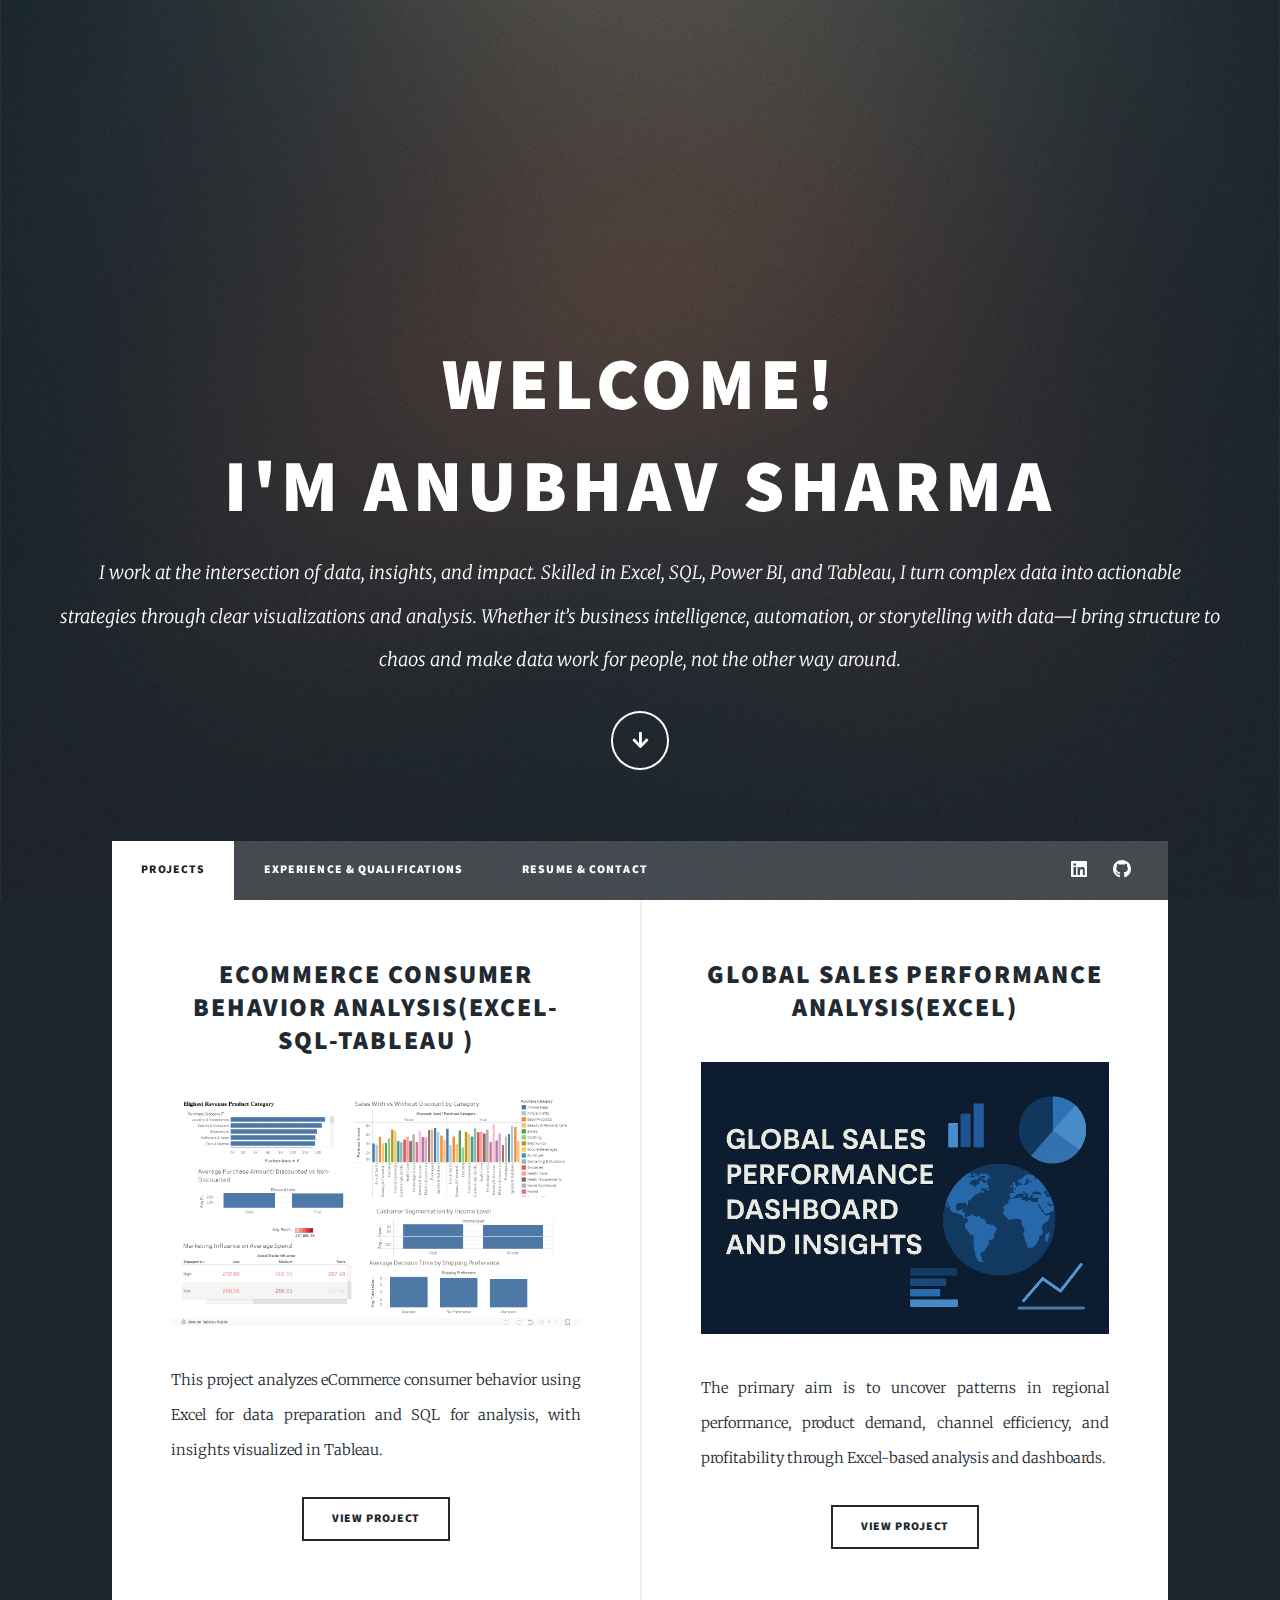
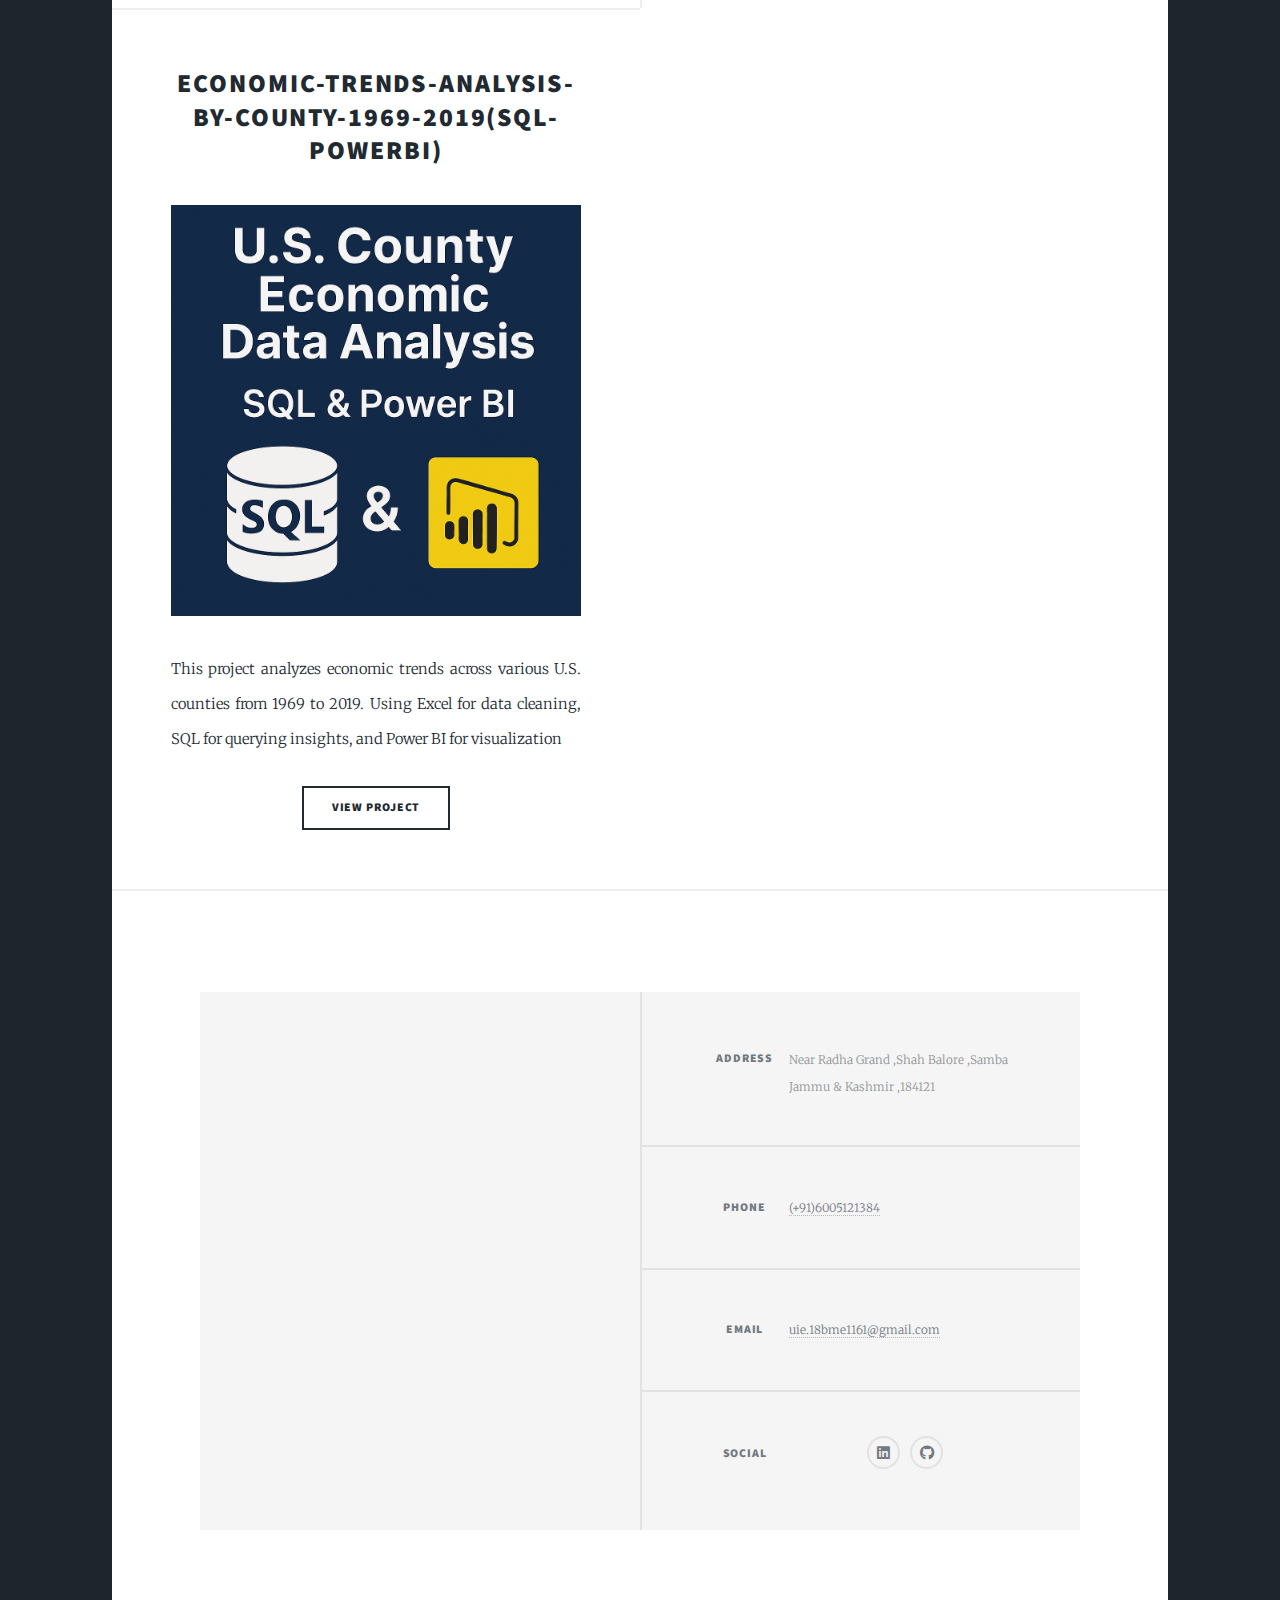
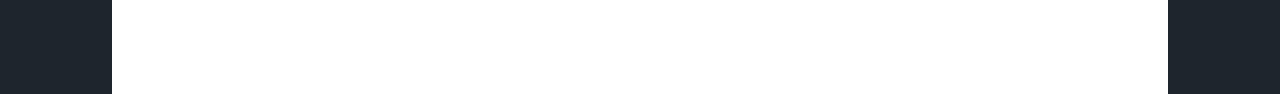
==== commit e87c71f2: "Update index.html" ====
--- a/index.html
+++ b/index.html
@@ -22,15 +22,15 @@
 						<h1>Welcome! <br />
 							
 							</h1>
-							<h1> I'm Anubhav Sharma<br />
+							<h1> I'm Anubhav Sharma<br/>
 							
 							</h1>
 						
 						<p>I work at the intersection of data, insights, and impact.
 							Skilled in Excel, SQL, Power BI, and Tableau, I turn complex data into actionable strategies through clear visualizations and analysis.
 							Whether it’s business intelligence, automation, or storytelling with data—I bring structure to chaos and make data work for people, not the other way around.
- <a href=""></a> for <a href=""></a><br />
-						<a href=""></a>.</p>
+ <a href=""></a> <a href=""></a><br />
+						<a href=""></a></p>
 						<ul class="actions">
 							<li><a href="#header" class="button icon solid solo fa-arrow-down scrolly">Continue</a></li>
 						</ul>
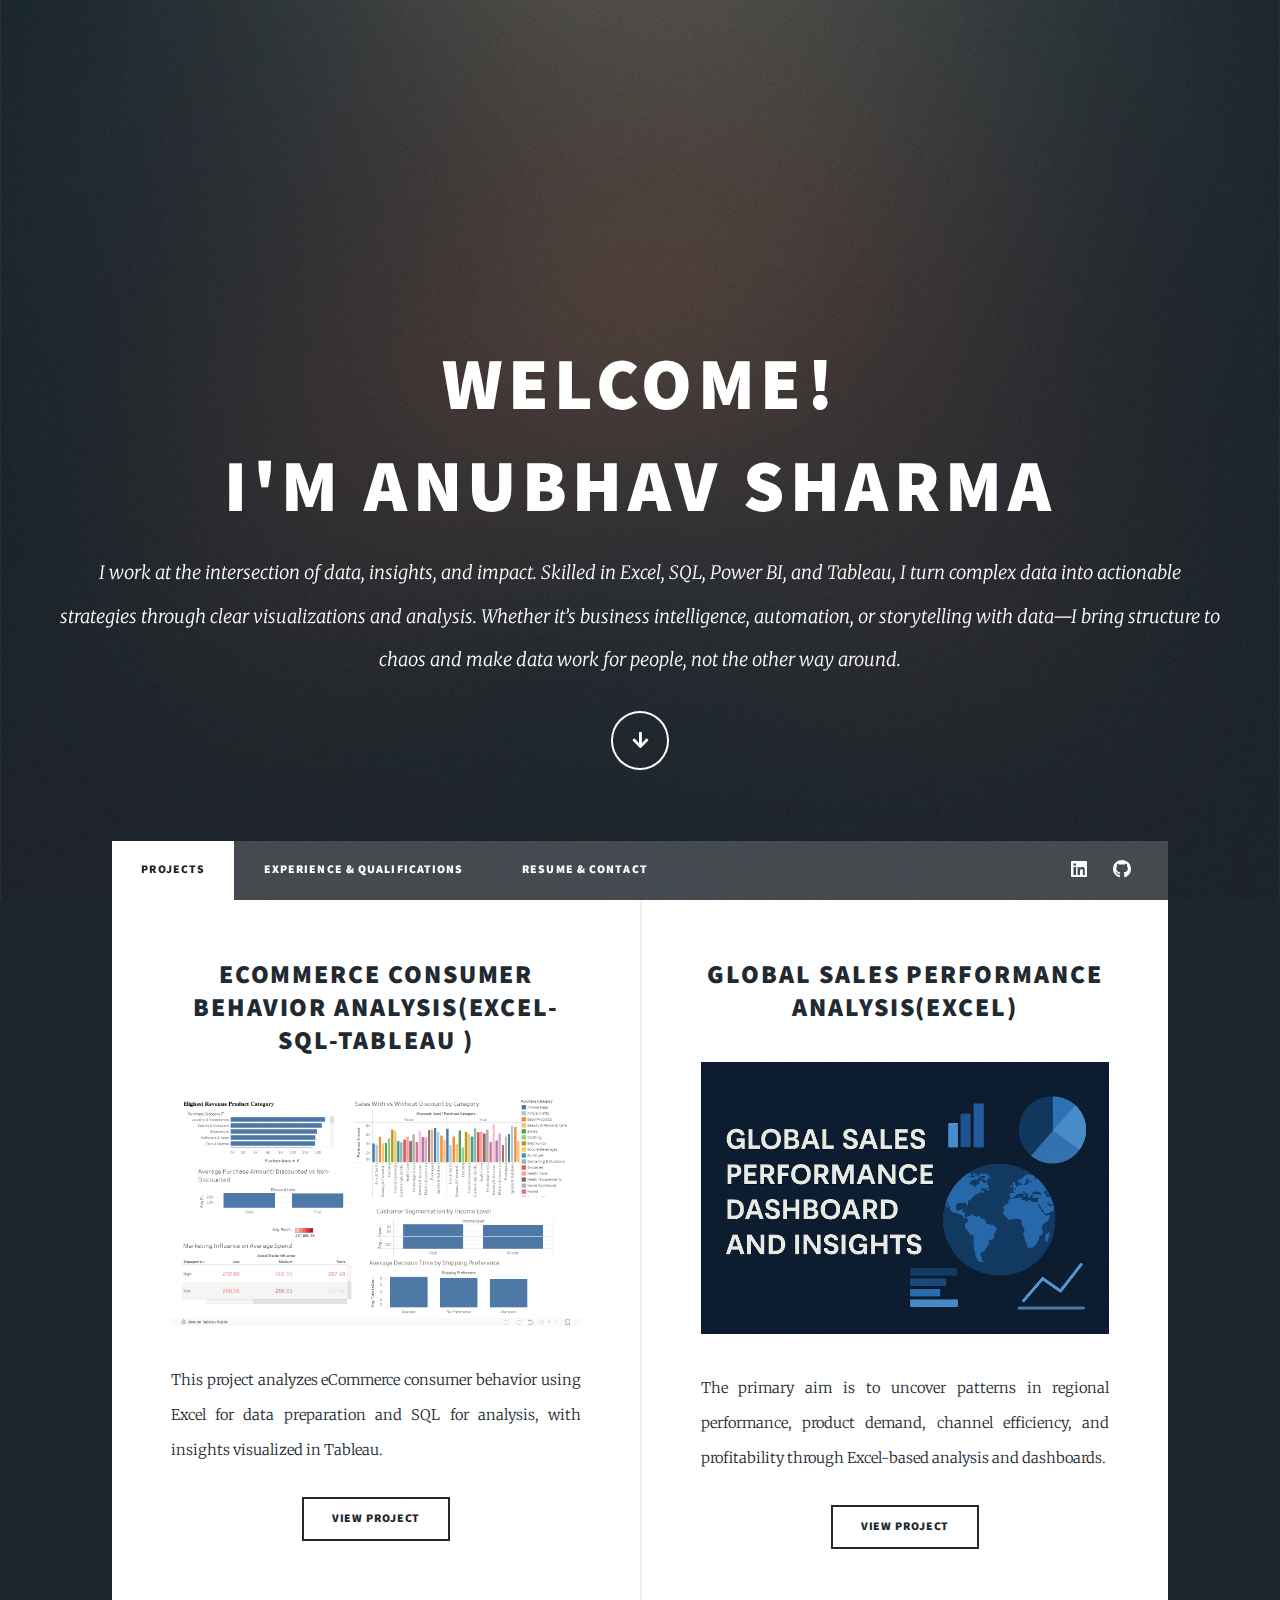
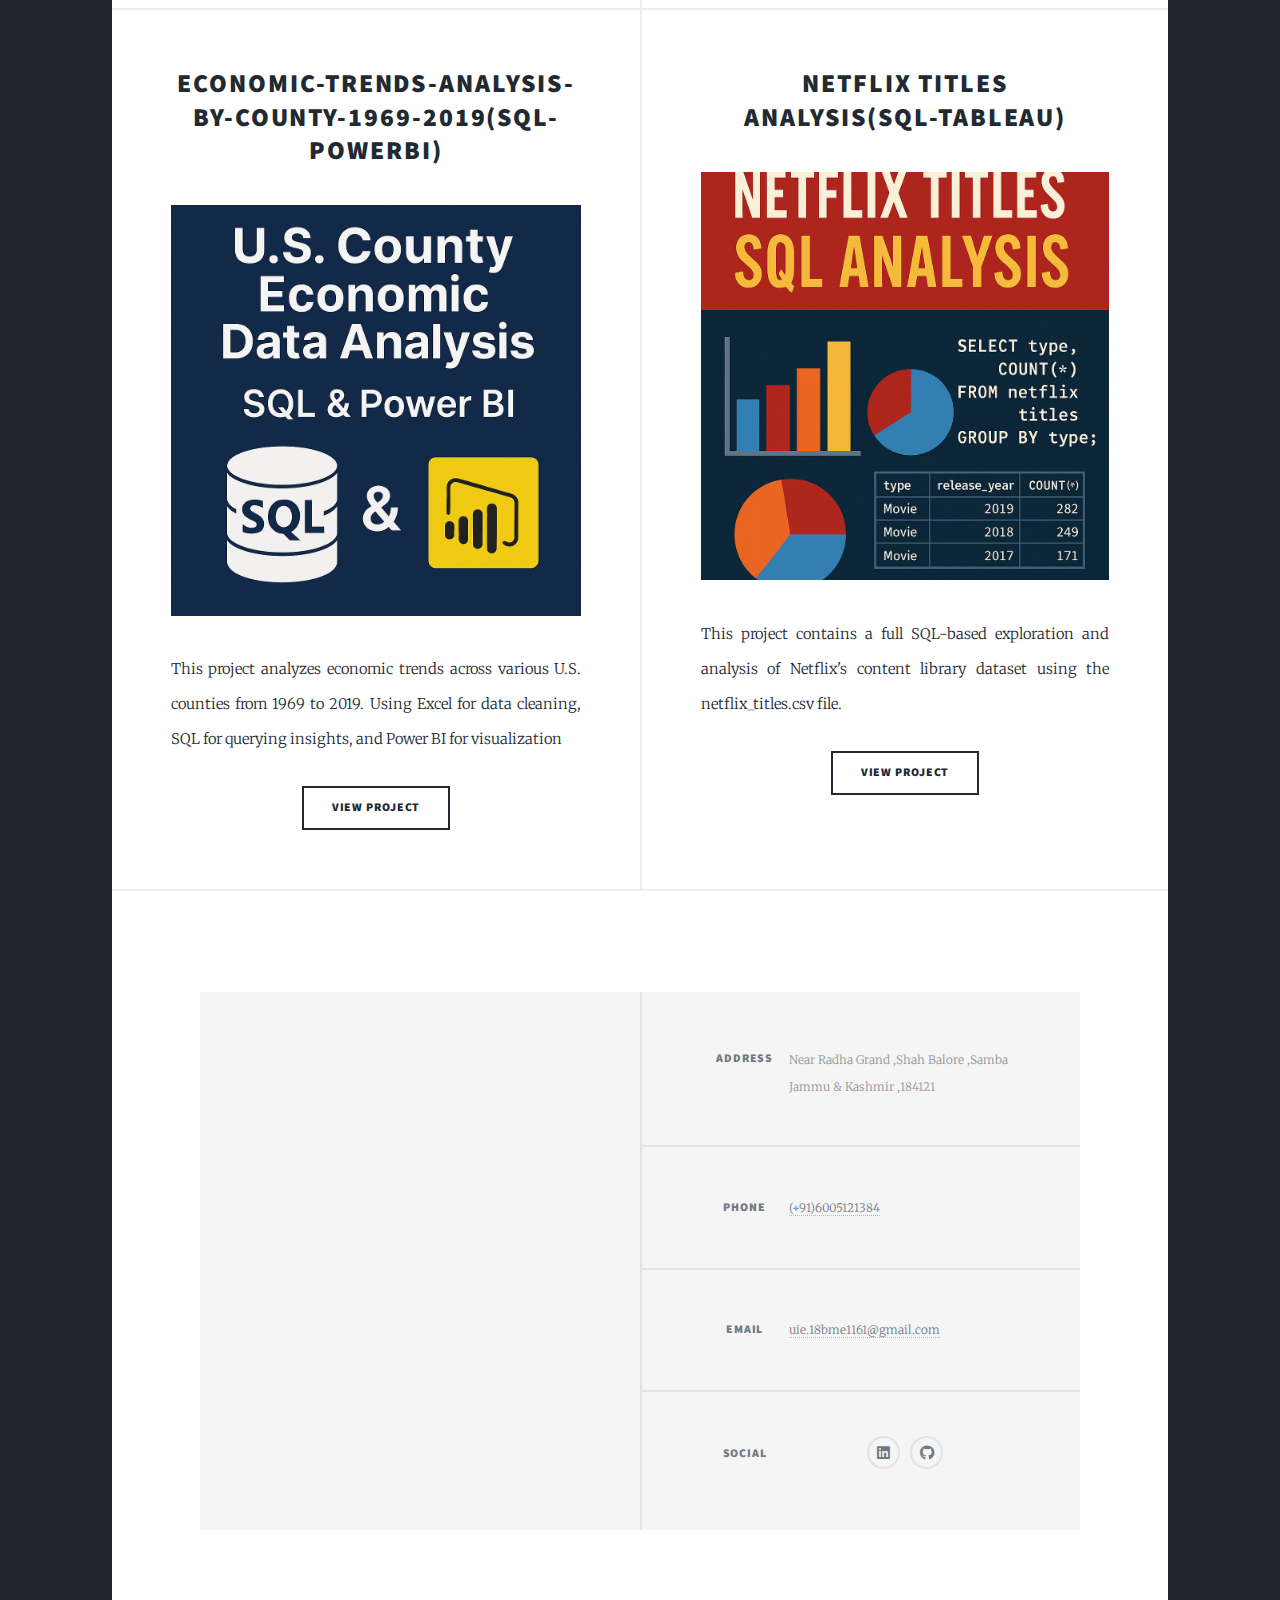
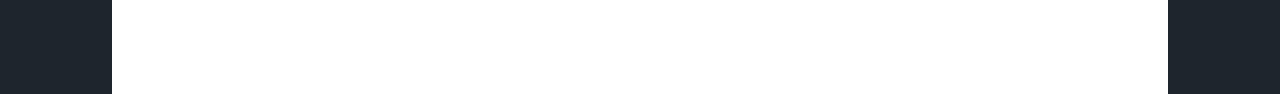
==== commit d7bca63c: "Update index.html" ====
--- a/index.html
+++ b/index.html
@@ -29,8 +29,6 @@
 						<p>I work at the intersection of data, insights, and impact.
 							Skilled in Excel, SQL, Power BI, and Tableau, I turn complex data into actionable strategies through clear visualizations and analysis.
 							Whether it’s business intelligence, automation, or storytelling with data—I bring structure to chaos and make data work for people, not the other way around.
- <a href=""></a> <a href=""></a><br />
-						<a href=""></a></p>
 						<ul class="actions">
 							<li><a href="#header" class="button icon solid solo fa-arrow-down scrolly">Continue</a></li>
 						</ul>
@@ -101,6 +99,21 @@
 										<li><a href="https://github.com/anubhavsharma-cmd/Economic-Trends-Analysis-by-County-1969-2019-/tree/main" class="button">View Project</a></li>
 									</ul>
 								</article>
+								<article>
+									<header>
+										<h2><a href="https://github.com/anubhavsharma-cmd/Economic-Trends-Analysis-by-County-1969-2019-/tree/main">Netflix Titles Analysis(SQL-Tableau)
+											<br />
+										</a></h2>
+									</header>
+									<a href="https://github.com/anubhavsharma-cmd/Netflix-Titles" class="image fit"><img src="images/Netdlix thumbnail.png" alt="" /></a>
+									<p>This project contains a full SQL-based exploration and analysis of Netflix's content library dataset using the netflix_titles.csv file.
+
+</p>
+									<ul class="actions special">
+										<li><a href="https://github.com/anubhavsharma-cmd/Netflix-Titles" class="button">View Project</a></li>
+									</ul>
+								</article>
+								
 										</section>
 
 						<!-- Footer -->
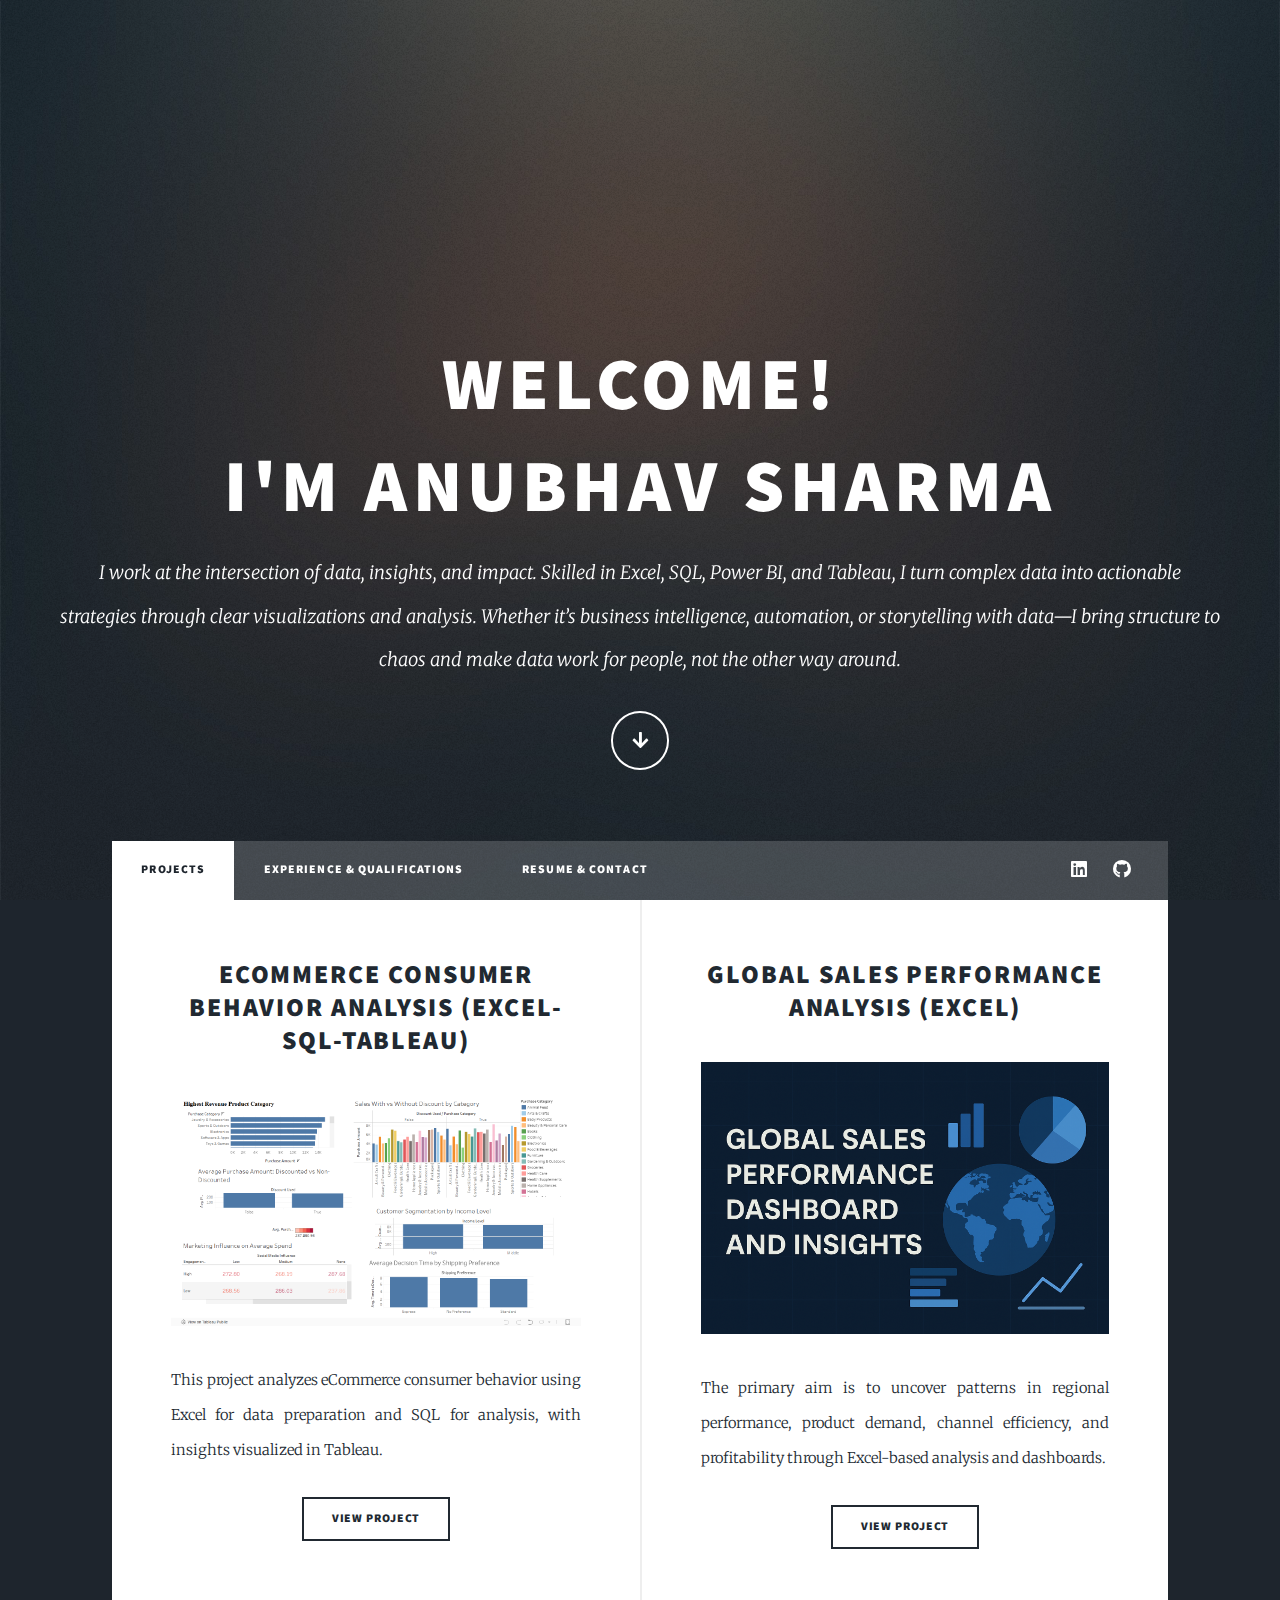
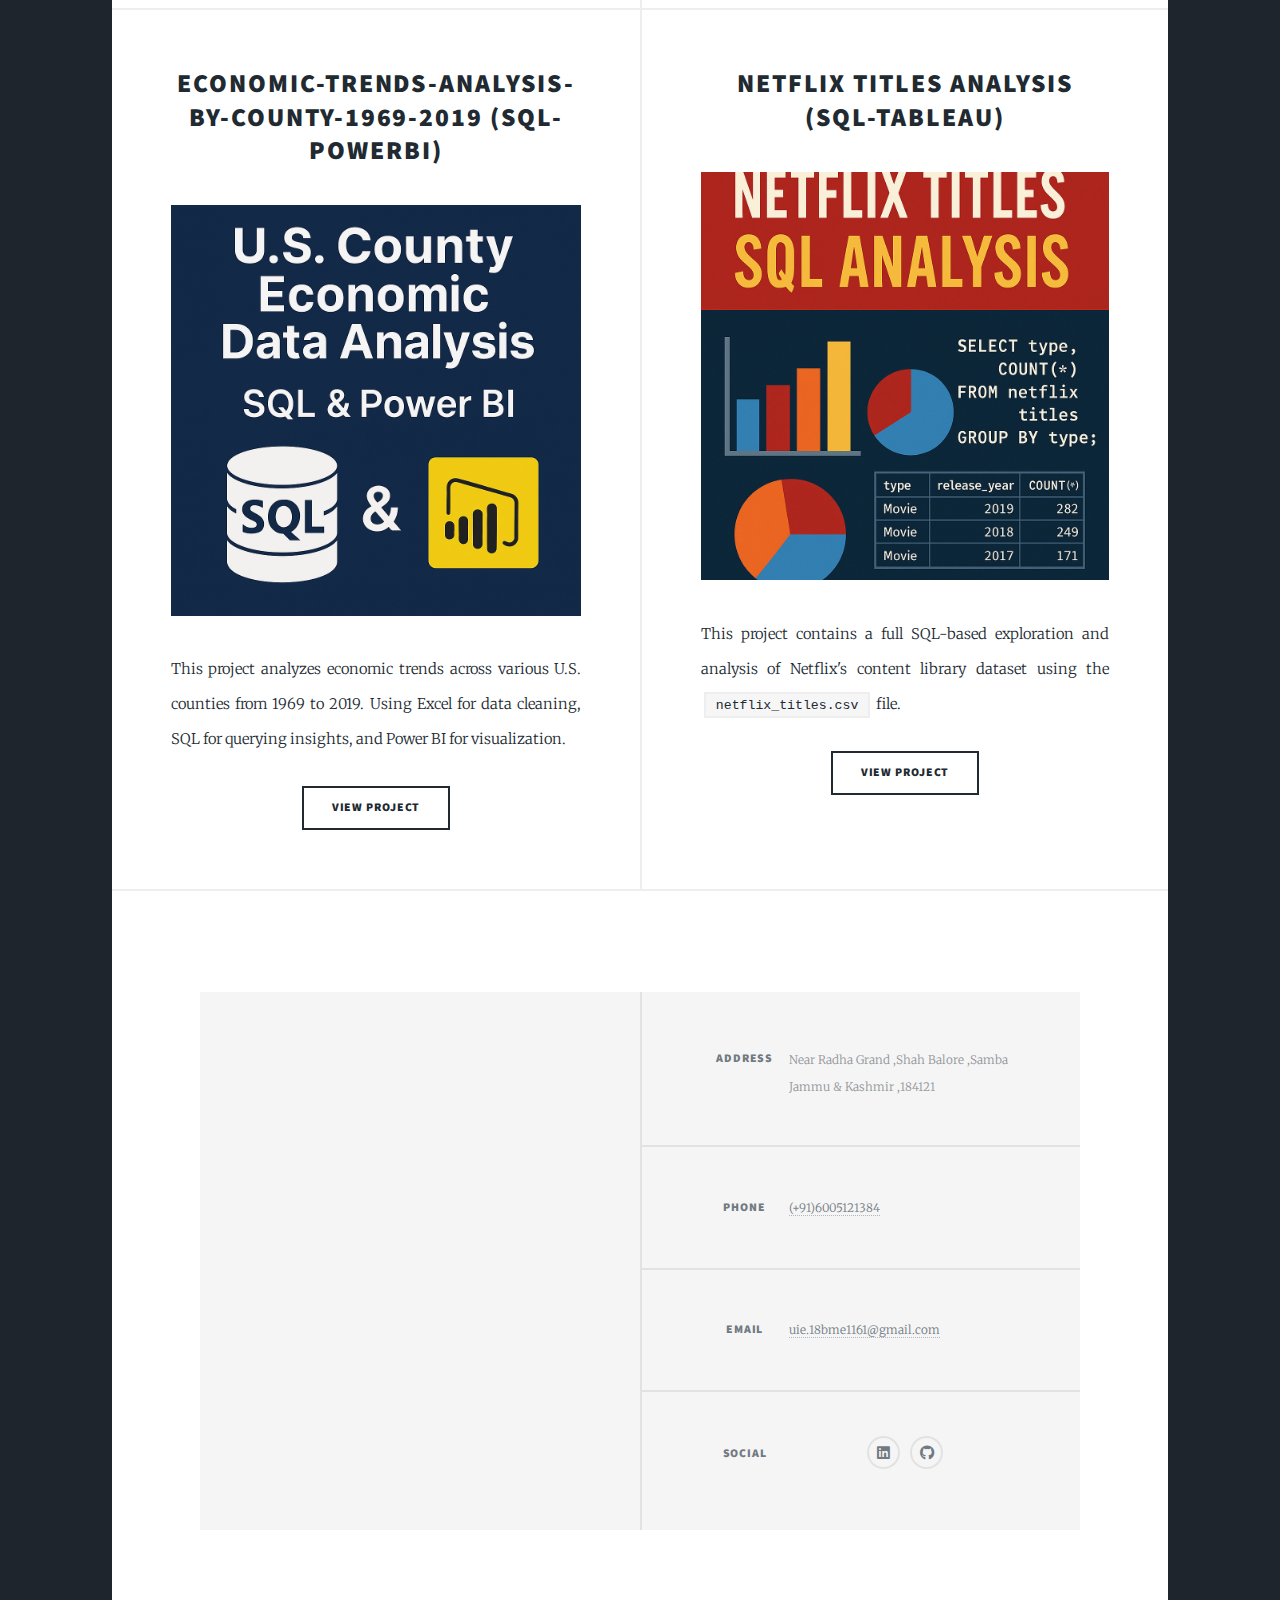
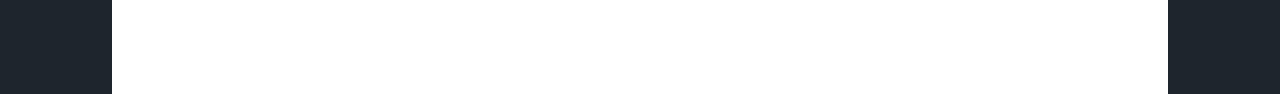
==== commit 4d786690: "Update index.html" ====
--- a/index.html
+++ b/index.html
@@ -48,14 +48,18 @@
 						</ul>
 						<ul class="icons">
 							<li>
-								<a href="www.linkedin.com/in/anubhav-sharma-b0610a200
-
-								" target="_blank" class="icon brands alt fa-linkedin">
-								  <span class="label">LinkedIn</span>
-								</a>
-							  </li>
+  <a href="https://www.linkedin.com/in/anubhav-sharma-b0610a200" target="_blank" rel="noopener noreferrer" class="icon brands alt fa-linkedin">
+    <span class="label">LinkedIn</span>
+  </a>
+</li>
+
+				
 							  
-							<li><a href="https://github.com/anubhavsharma-cmd" class="icon brands alt fa-github"><span class="label">GitHub</span></a></li>
+<li>
+  <a href="https://github.com/anubhavsharma-cmd" class="icon brands alt fa-github" target="_blank" rel="noopener noreferrer">
+    <span class="label">GitHub</span>
+  </a>
+</li>
 						
 						</ul>
 					</nav>
@@ -67,52 +71,97 @@
 						<!-- Posts -->
 							<section class="posts">
 								<article>
-									<header>
-									
-										<h2><a href="https://github.com/anubhavsharma-cmd/E-commerce-Sales-Analysis">Ecommerce Consumer Behavior Analysis(Excel-SQL-Tableau )<br /></a></h2>
-									</header>
-									<a href="https://github.com/anubhavsharma-cmd/E-commerce-Sales-Analysis" class="image fit"><img src="images/Dashboard.png" alt="" /></a>
-									<p>This project analyzes eCommerce consumer behavior using Excel for data preparation and SQL for analysis, with insights visualized in Tableau.</p>
-									<ul class="actions special">
-										<li><a href="https://github.com/anubhavsharma-cmd/E-commerce-Sales-Analysis" class="button">View Project</a></li>
-									</ul>
-								</article>
+  <header>
+    <h2>
+      <a href="https://github.com/anubhavsharma-cmd/E-commerce-Sales-Analysis" target="_blank" rel="noopener noreferrer">
+        Ecommerce Consumer Behavior Analysis (Excel-SQL-Tableau)<br />
+      </a>
+    </h2>
+  </header>
+  
+  <a href="https://github.com/anubhavsharma-cmd/E-commerce-Sales-Analysis" target="_blank" rel="noopener noreferrer" class="image fit">
+    <img src="images/Dashboard.png" alt="" />
+  </a>
+  
+  <p>This project analyzes eCommerce consumer behavior using Excel for data preparation and SQL for analysis, with insights visualized in Tableau.</p>
+  
+  <ul class="actions special">
+    <li>
+      <a href="https://github.com/anubhavsharma-cmd/E-commerce-Sales-Analysis" target="_blank" rel="noopener noreferrer" class="button">
+        View Project
+      </a>
+    </li>
+  </ul>
+</article>
+<article>
+  <header>
+    <h2>
+      <a href="https://github.com/anubhavsharma-cmd/anubhavsharma-cmd-Global-Sales-Performance-Analysis" target="_blank" rel="noopener noreferrer">
+        Global Sales Performance Analysis (Excel)<br />
+      </a>
+    </h2>
+  </header>
+  
+  <a href="https://github.com/anubhavsharma-cmd/anubhavsharma-cmd-Global-Sales-Performance-Analysis" target="_blank" rel="noopener noreferrer" class="image fit">
+    <img src="images/SalesData.png" alt="" />
+  </a>
+  
+  <p>The primary aim is to uncover patterns in regional performance, product demand, channel efficiency, and profitability through Excel-based analysis and dashboards.</p>
+  
+  <ul class="actions special">
+    <li>
+      <a href="https://github.com/anubhavsharma-cmd/anubhavsharma-cmd-Global-Sales-Performance-Analysis" target="_blank" rel="noopener noreferrer" class="button">
+        View Project
+      </a>
+    </li>
+  </ul>
+</article>
 								<article>
-									<header>
-										<h2><a href="https://github.com/anubhavsharma-cmd/anubhavsharma-cmd-Global-Sales-Performance-Analysis">Global Sales Performance Analysis(Excel)<br /></a></h2>
-									</header>
-									<a href="https://github.com/anubhavsharma-cmd/anubhavsharma-cmd-Global-Sales-Performance-Analysis" class="image fit"><img src="images/SalesData.png" alt="" /></a>
-									<p>The primary aim is to uncover patterns in regional performance, product demand, channel efficiency, and profitability through Excel-based analysis and dashboards.</p>
-									<ul class="actions special">
-										<li><a href="https://github.com/anubhavsharma-cmd/anubhavsharma-cmd-Global-Sales-Performance-Analysis" class="button">View Project</a></li>
-									</ul>
-								</article>
-								<article>
-									<header>
-										<h2><a href="https://github.com/anubhavsharma-cmd/Economic-Trends-Analysis-by-County-1969-2019-/tree/main">Economic-Trends-Analysis-by-County-1969-2019(SQL-PowerBI)
-											<br />
-										</a></h2>
-									</header>
-									<a href="https://github.com/anubhavsharma-cmd/Economic-Trends-Analysis-by-County-1969-2019-/tree/main" class="image fit"><img src="images/profile_by_county_1969_2019.png" alt="" /></a>
-									<p>This project analyzes economic trends across various U.S. counties from 1969 to 2019. Using Excel for data cleaning, SQL for querying insights, and Power BI for visualization</p>
-									<ul class="actions special">
-										<li><a href="https://github.com/anubhavsharma-cmd/Economic-Trends-Analysis-by-County-1969-2019-/tree/main" class="button">View Project</a></li>
-									</ul>
-								</article>
-								<article>
-									<header>
-										<h2><a href="https://github.com/anubhavsharma-cmd/Economic-Trends-Analysis-by-County-1969-2019-/tree/main">Netflix Titles Analysis(SQL-Tableau)
-											<br />
-										</a></h2>
-									</header>
-									<a href="https://github.com/anubhavsharma-cmd/Netflix-Titles" class="image fit"><img src="images/Netdlix thumbnail.png" alt="" /></a>
-									<p>This project contains a full SQL-based exploration and analysis of Netflix's content library dataset using the netflix_titles.csv file.
-
-</p>
-									<ul class="actions special">
-										<li><a href="https://github.com/anubhavsharma-cmd/Netflix-Titles" class="button">View Project</a></li>
-									</ul>
-								</article>
+  <header>
+    <h2>
+      <a href="https://github.com/anubhavsharma-cmd/Economic-Trends-Analysis-by-County-1969-2019-/tree/main" target="_blank" rel="noopener noreferrer">
+        Economic-Trends-Analysis-by-County-1969-2019 (SQL-PowerBI)<br />
+      </a>
+    </h2>
+  </header>
+  
+  <a href="https://github.com/anubhavsharma-cmd/Economic-Trends-Analysis-by-County-1969-2019-/tree/main" target="_blank" rel="noopener noreferrer" class="image fit">
+    <img src="images/profile_by_county_1969_2019.png" alt="" />
+  </a>
+  
+  <p>This project analyzes economic trends across various U.S. counties from 1969 to 2019. Using Excel for data cleaning, SQL for querying insights, and Power BI for visualization.</p>
+  
+  <ul class="actions special">
+    <li>
+      <a href="https://github.com/anubhavsharma-cmd/Economic-Trends-Analysis-by-County-1969-2019-/tree/main" target="_blank" rel="noopener noreferrer" class="button">
+        View Project
+      </a>
+    </li>
+  </ul>
+</article>
+<article>
+  <header>
+    <h2>
+      <a href="https://github.com/anubhavsharma-cmd/Netflix-Titles" target="_blank" rel="noopener noreferrer">
+        Netflix Titles Analysis (SQL-Tableau)<br />
+      </a>
+    </h2>
+  </header>
+  
+  <a href="https://github.com/anubhavsharma-cmd/Netflix-Titles" target="_blank" rel="noopener noreferrer" class="image fit">
+    <img src="images/Netdlix thumbnail.png" alt="Netflix SQL Analysis Thumbnail" />
+  </a>
+  
+  <p>This project contains a full SQL-based exploration and analysis of Netflix's content library dataset using the <code>netflix_titles.csv</code> file.</p>
+  
+  <ul class="actions special">
+    <li>
+      <a href="https://github.com/anubhavsharma-cmd/Netflix-Titles" target="_blank" rel="noopener noreferrer" class="button">
+        View Project
+      </a>
+    </li>
+  </ul>
+</article>
 								
 										</section>
 
